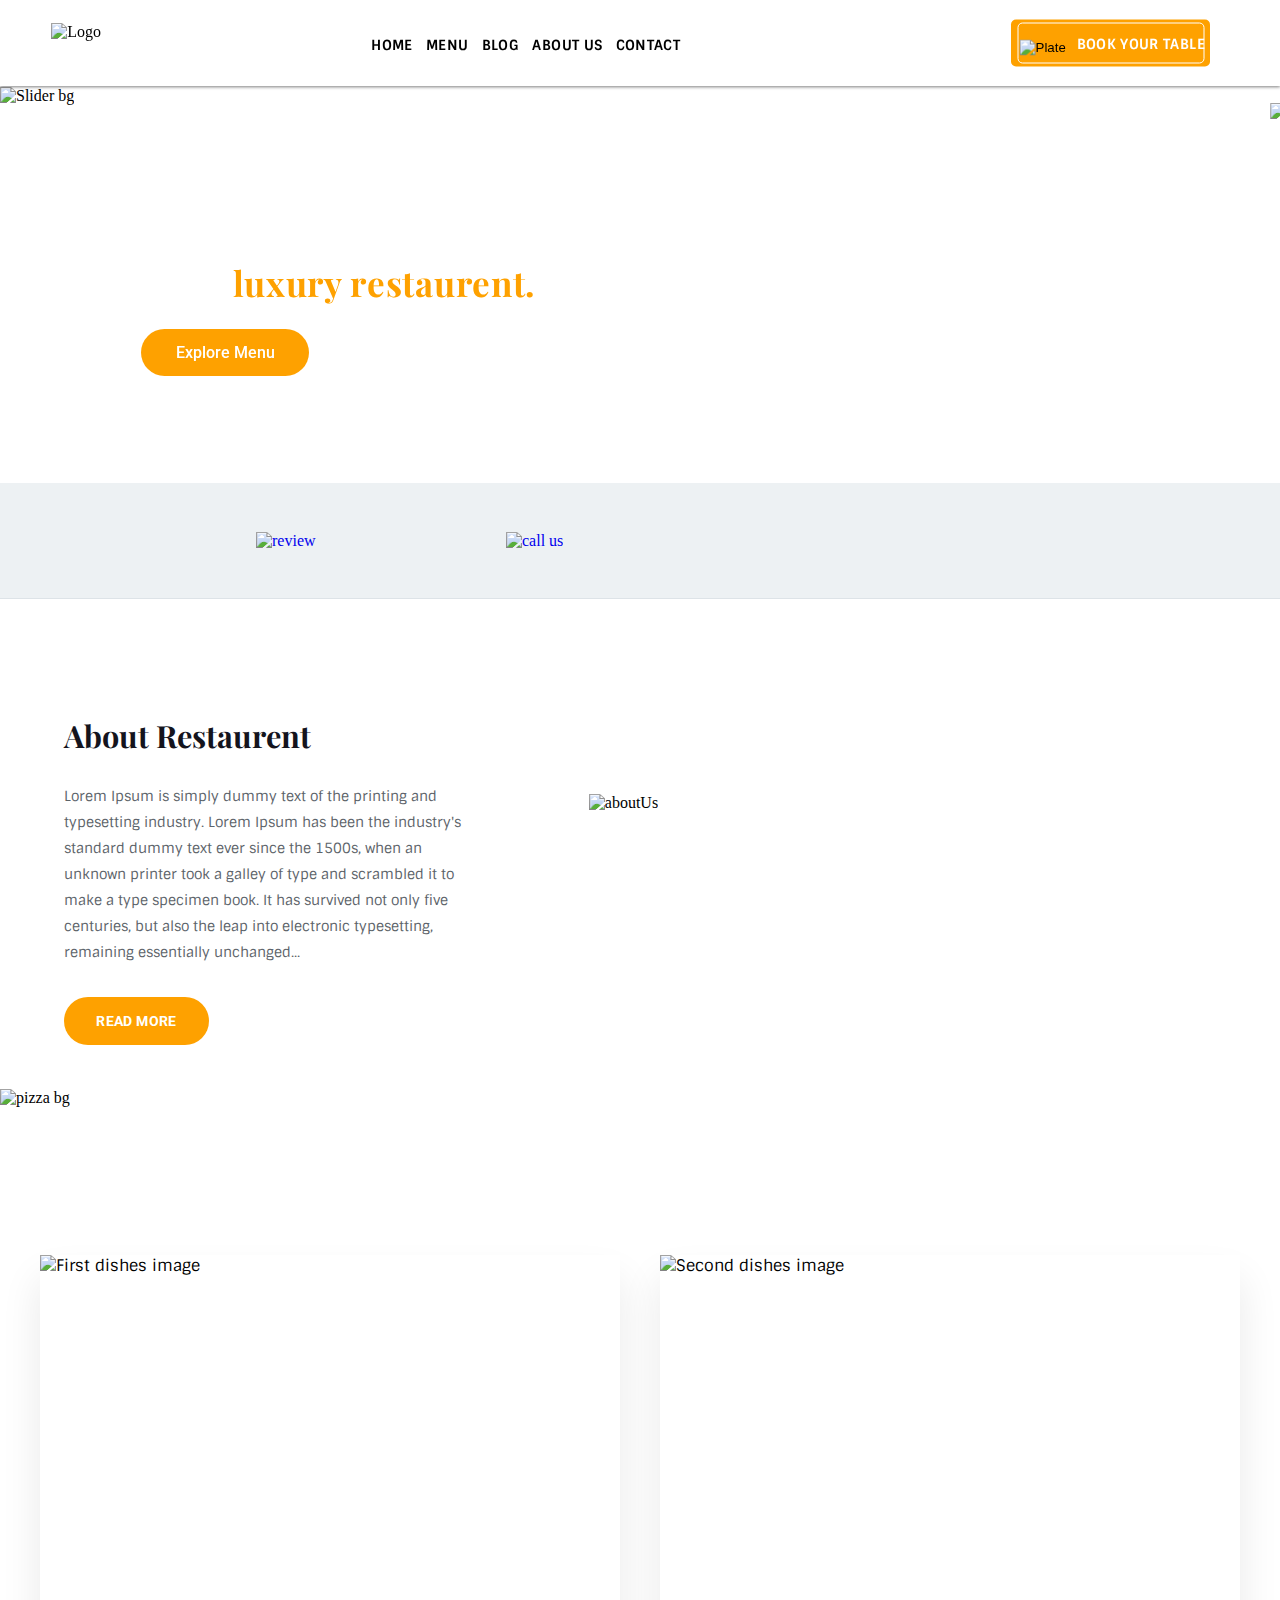
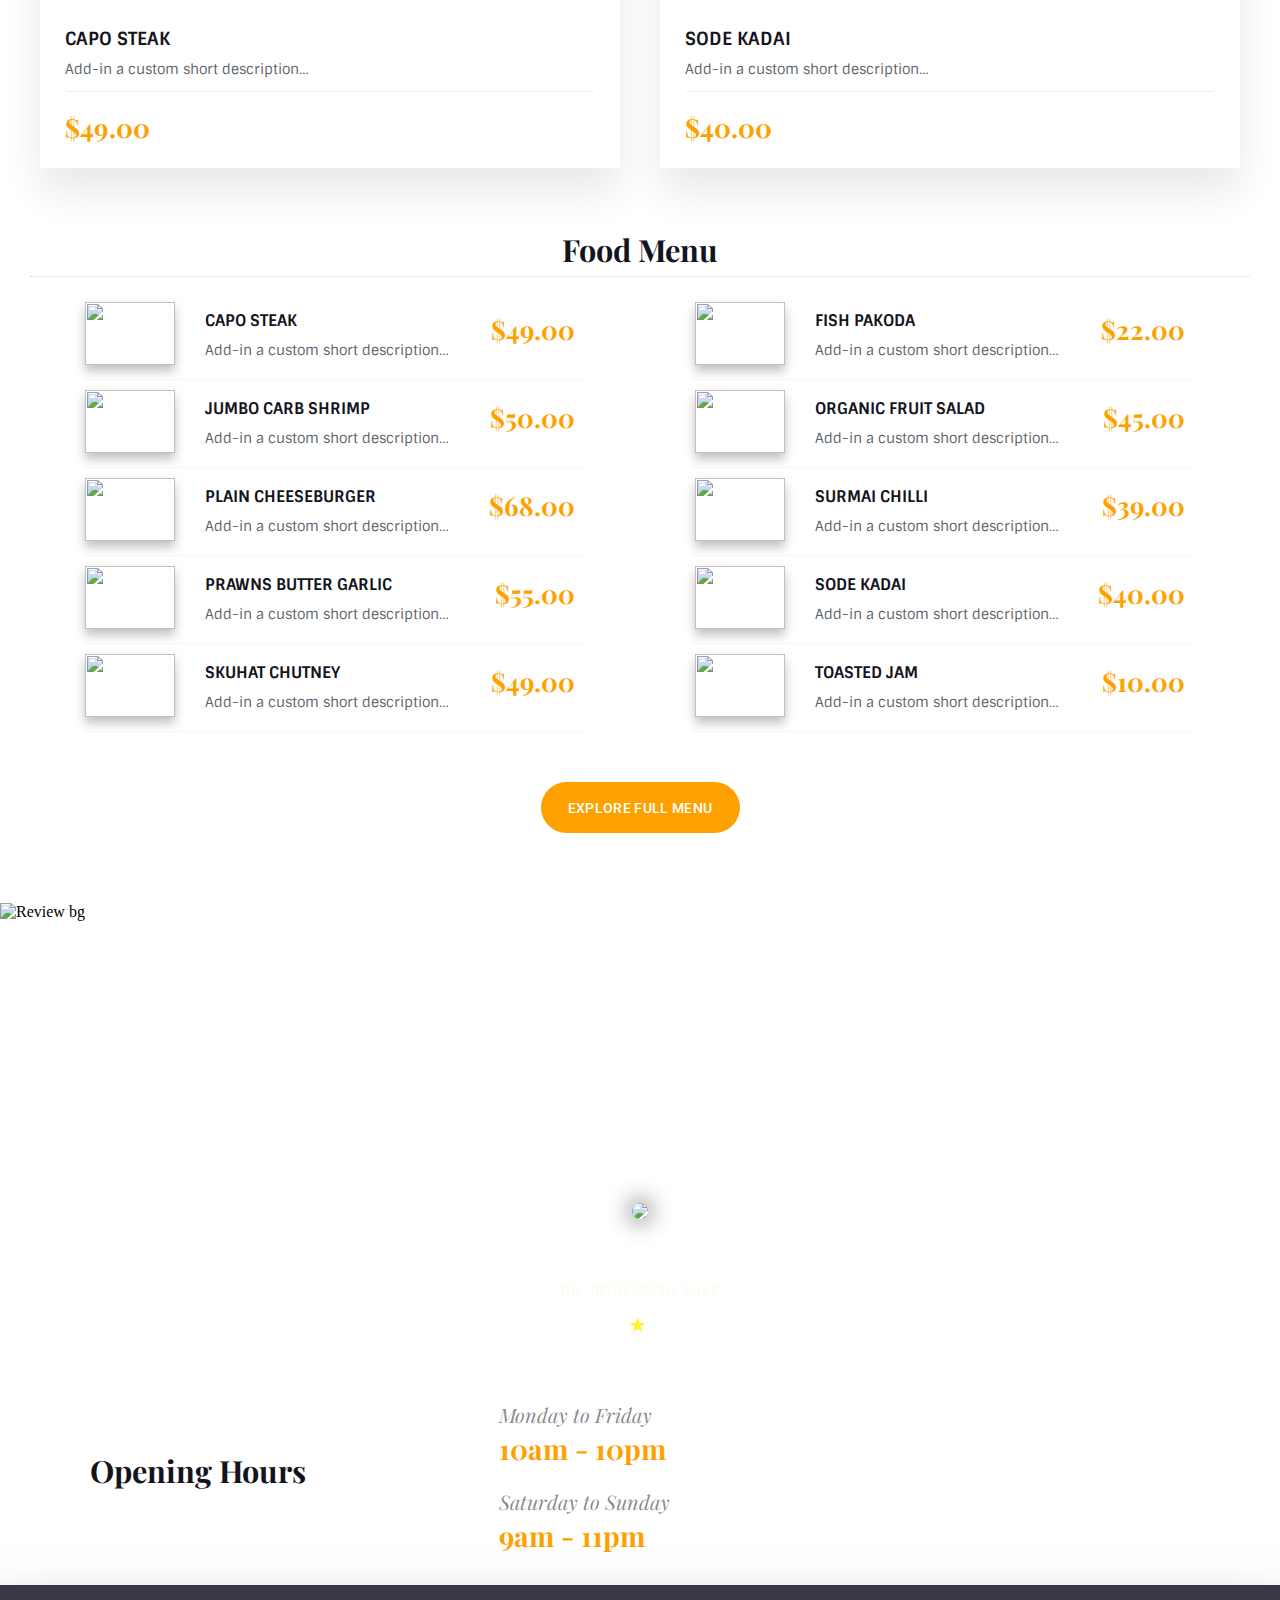
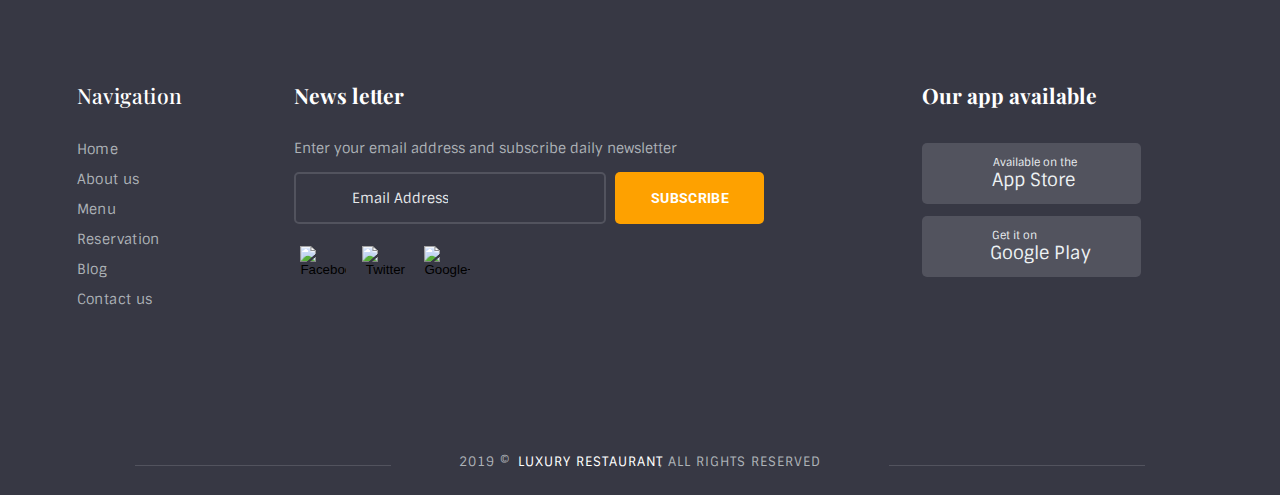
==== index.html @ 115fc36f "Add files via upload" ====
<!DOCTYPE html>
<html lang="en-US" class="mdl-js"><head>
		
		<meta charset="utf-8">
		<meta content="width=device-width, initial-scale=1.0, maximum-scale=1.0,   user-scalable=0" name="viewport">

		
					<!-- FONTS -->
		<link href="https://fonts.googleapis.com/css?family=Sintony" rel="stylesheet">
		<link href="https://fonts.googleapis.com/css?family=Playfair+Display:400,700&amp;display=swap" rel="stylesheet">
		<link href="https://fonts.googleapis.com/css?family=Roboto:500&amp;display=swap" rel="stylesheet">


					<!-- CSS FILES -->
		
		<link rel="stylesheet" href="../css/styles.css">


		<link rel="manifest" href="../manifest.webmanifest">




		<title>Full</title>
	

	</head>

	<body>

		<noscript>Please turn on JavaScript</noscript>
			
		<!-- SCRIPT FOR SINGLE PAGE APPLICATION -->

		<!-- <script src="../js/spa.js"></script> -->

		<header class="header margin-center" id="header"> <div class="header-logo">
					<picture class="logo-bg">
					<img src="../img/logo-min.png" id="logo-bg" data-src="../img/logo-min.png" alt="Logo">
					</picture>
				</div>	

					<div class="header-mobile">
				    		<input type="checkbox" id="mobile-checkbox">
							<label for="mobile-checkbox">
								<a class="burger-menu">
									<span></span>
								</a>
							</label>


							<div class="menu-container">
								<div class="header-menu">
									<a onclick="getMainPage();" class="home">home</a>
									<a onclick="getMenuPage();" class="menu">menu</a>
									<a onclick="getBlogPage();" class="blog">blog</a>
									<a onclick="getAboutPage();" class="about">About us</a>
									<a onclick="getContactPage();" class="contact">contact</a>

							    </div>
							    <button class="header-btn" onclick="getReservationPage();">
							    	<div>
										<img src="../img/icon-plate-min.png" alt="Plate">
										<span>Book your table</span>
							   		</div>
							    </button>
							</div>
			    	</div></header>

		<main class="main maxWidth margin-center" id="main"><section class="slider" tabindex="0">
			<picture class="slider-bg">
				<img src="../img/Main/slide-bg.jpg" class="maxWidth" id="slider-bg" data-src="../img/Main/slide-bg.jpg" alt="Slider bg">
			</picture>

			<div class="dish">


				<section class="sideOne side" data-side="1">
					<img src="../img/Main/transparent-food-min.webp" data-side="1" id="slider-png" data-src="../img/Main/transparent-food-min.webp" alt="Dish">

					<div class="teast" data-side="1" id="teast">Teast your fav dish</div>
					<div class="from" id="from">from <span class="sub">luxury restaurent.</span></div>

					<button class="expMenu" id="expMenu"><div>Explore Menu</div></button>
				</section>

				<section class="sideTwo side" data-side="2">
					<img src="../img/Main/slider-bg-min.webp" data-side="2" id="slider-png" data-src="../img/Main/slider-bg-min.webp" alt="Dish">

					<div class="teast" data-side="2" id="teast">Made from locally</div>
					<div class="from" id="from">sourced <span class="sub">ingredients.</span></div>

					<button class="expMenu" id="expMenu"><div>Explore Menu</div></button>
				</section>

				<img class="left-arrow" onclick="slide();
												 nextSlide();" src="../img/left-arrow.svg" alt="left-arrow">
				<img class="right-arrow" onclick="slide();
										   		  nextSlide();" src="../img/left-arrow.svg" alt="right-arrow">

				<div class="slide-circle">
					<div class="circle circle-active" data-number="1"></div>
					<div class="circle" data-number="2"></div>
				</div>
			</div>
		</section>
		<section class="callUs maxWidth">
			<a href="#reviews" class="reviews">
				<img src="../img/Main/read-reviews-min.png" id="reviews" data-src="../img/Main/read-reviews-min.png" alt="review">
			</a>
			<a href="#callUs" class="callUs">
				<img src="../img/Main/call-us-min.png" id="call-us" data-src="../img/Main/call-us-min.png" alt="call us">
			</a>
		</section>
		<section class="aboutUs maxWidth">
			<div class="aboutUs-title">About Restaurent</div>
			<div class="aboutUs-subtitle">
				Lorem Ipsum is simply dummy text of the printing and typesetting industry. Lorem Ipsum has been the industry's standard dummy text ever since the 1500s, when an unknown printer took a galley of type and scrambled it to make a type specimen book. It has survived not only five centuries, but also the leap into electronic typesetting, remaining essentially unchanged... 
			</div>

			<button onclick="getAboutPage();" class="readMore" id="readMore">Read More</button>

		
			<picture class="aboutUs-img">
					<img src="../img/Main/image-main-min.jpg" id="aboutUs-img" data-src="../img/Main/image-main-min.jpg" alt="aboutUs">
			</picture>

		
		</section>
		<section class="specialFoods">
			<picture class="picture-pizza">
				<img src="../img/Main/pizza-bg-min.jpg" class="maxWidth" id="pizza-bg" data-src="../img/Main/pizza-bg-min.jpg" alt="pizza bg">
			</picture>

			<div class="dishes-of-the-day">

				<span class="title">Today's Special</span>

				<div class="first-dishes">

				

					<picture class="picture-first">
						<img src="../img/Menu/food-4-600x360.webp" id="first-dishes-img" data-src="" alt="First dishes image">
					</picture>

					<h2 class="first-dishes-name">CAPO STEAK</h2>

					<div class="first-dishes-desc">Add-in a custom short description…</div>

					<hr>

					<div class="first-dishes-price">$49.00</div>
				</div>

				<div class="second-dishes">

					

					<picture class="picture-second">
						<img src="../img/Menu/food-3-600x360.webp" id="second-dishes-img" data-src="" alt="Second dishes image">
					</picture>

					<h2 class="second-dishes-name">SODE KADAI</h2>

					<div class="second-dishes-desc">Add-in a custom short description…</div>

					<hr>

					<div class="second-dishes-price">$40.00</div>
				</div>


			</div>
		</section>
		<section class="foodMenu margin-center">
			<div class="title margin-center">Food Menu</div>
			<hr>
			<div class="menu">
			
			<div class="menu-item"><img class="menu-img" src="../img/Menu/food-4-200x140.webp"><div class="menu-title">CAPO STEAK</div><div class="menu-desc">Add-in a custom short description…</div><div class="menu-price">$49.00</div></div><div class="menu-item"><img class="menu-img" src="../img/Menu/food-8-200x140.webp"><div class="menu-title">FISH PAKODA</div><div class="menu-desc">Add-in a custom short description…</div><div class="menu-price">$22.00</div></div><div class="menu-item"><img class="menu-img" src="../img/Menu/food-9-200x140.webp"><div class="menu-title">JUMBO CARB SHRIMP</div><div class="menu-desc">Add-in a custom short description…</div><div class="menu-price">$50.00</div></div><div class="menu-item"><img class="menu-img" src="../img/Menu/food-7-200x140.webp"><div class="menu-title">ORGANIC FRUIT SALAD</div><div class="menu-desc">Add-in a custom short description…</div><div class="menu-price">$45.00</div></div><div class="menu-item"><img class="menu-img" src="../img/Menu/food-5-200x140.webp"><div class="menu-title">PLAIN CHEESEBURGER</div><div class="menu-desc">Add-in a custom short description…</div><div class="menu-price">$68.00</div></div><div class="menu-item"><img class="menu-img" src="../img/Menu/food-10-200x140.webp"><div class="menu-title">SURMAI CHILLI</div><div class="menu-desc">Add-in a custom short description…</div><div class="menu-price">$39.00</div></div><div class="menu-item"><img class="menu-img" src="../img/Menu/food-6-200x140.webp"><div class="menu-title">PRAWNS BUTTER GARLIC</div><div class="menu-desc">Add-in a custom short description…</div><div class="menu-price">$55.00</div></div><div class="menu-item"><img class="menu-img" src="../img/Menu/food-3-200x140.webp"><div class="menu-title">SODE KADAI</div><div class="menu-desc">Add-in a custom short description…</div><div class="menu-price">$40.00</div></div><div class="menu-item"><img class="menu-img" src="../img/Menu/food-4-200x140.webp"><div class="menu-title">SKUHAT CHUTNEY</div><div class="menu-desc">Add-in a custom short description…</div><div class="menu-price">$49.00</div></div><div class="menu-item"><img class="menu-img" src="../img/Menu/food-7-200x140.webp"><div class="menu-title">TOASTED JAM</div><div class="menu-desc">Add-in a custom short description…</div><div class="menu-price">$10.00</div></div></div>
			<button class="expMenu margin-center">Explore Full Menu</button>
		</section>
		<section class="review">
			<picture class="review-bg maxWidth">
				<img src="../img/Main/review-bg-min.png" id="review-bg" data-src="../img/Main/review-bg-min.png" alt="Review bg">
			</picture>

			<div class="title">Happy Clients</div>
			
			<div class="slider"><div class="review-item" data-item="1"><div class="review-quote">Lorem ipsum dolor sit amet, consectetur adipisicing elit. Eum laboriosam aspernatur, corporis sequi maiores maxime eligendi vel asperiores beatae commodi iure quia facere laborum minima. Ab qui placeat aperiam facilis?</div><img class="review-img" src="../img/Review/quoteimage-min.png"><div class="review-name">Dr. Jackson Bart</div><div class="review-rate">★★★★★</div></div><div class="review-item" data-item="2"><div class="review-quote">Lorem ipsum dolor sit amet, consectetur adipisicing elit. Dolores iusto tempore voluptatum blanditiis impedit alias magni ullam facilis perspiciatis magnam cum dignissimos doloremque, repudiandae obcaecati dolor, quae voluptatem. Quia, similique.</div><img class="review-img" src="../img/Review/quoteimage-min.png"><div class="review-name">Dr. Prabakaran John</div><div class="review-rate">★★★</div></div><div class="review-item review-active" data-item="3"><div class="review-quote">Many desktop publishing packages and web page editors now use Lorem Ipsum as their default model text, and a search for 'lorem ipsum' will uncover many web sites still in their infancy. Various versions have evolved over the years, sometimes by accident, sometimes on purpose. </div><img class="review-img" src="../img/Review/quoteimage-min.png"><div class="review-name">Dr. Robenson Mike</div><div class="review-rate">★</div></div></div>

			<img class="left-arrow" src="../img/left-arrow.svg" alt="left-arrow">
			<img class="right-arrow" src="../img/left-arrow.svg" alt="right-arrow">

		</section>
		<section class="openingHours">
			<div class="title">Opening Hours</div>

			<div class="weekdays">
				<div class="days"><i>Monday to Friday</i></div>
				<div class="hours">10am - 10pm</div>
			</div>

			<div class="weekends">
				<div class="days"><i>Saturday to Sunday</i></div>
				<div class="hours">9am - 11pm</div>
			</div>

			<picture class="pepers">
				<img src="../img/Main/pepers-image.webp" id="pepers-bg" data-src="../img/Main/pepers-image.webp" alt="Pepers">
			</picture>
		</section></main>

		<footer class="footer maxWidth margin-center" id="footer"><div class="footer-nav">
			<div class="title">Navigation</div>
			<a onclick="getMainPage();" class="home">Home</a>
			<a onclick="getAboutPage();" class="about">About us</a>
			<a onclick="getMenuPage();" class="menu">Menu</a>
			<a onclick="getReservationPage();" class="reservation">Reservation</a>
			<a onclick="getBlogPage();" class="blog">Blog</a>
			<a onclick="getContactPage();" class="contact">Contact us</a> 
	   </div>
	   <div class="footer-news">
	   		<div class="title">News letter</div>
	   		<div class="subtitle">Enter your email address and subscribe daily newsletter</div>
	   		<div class="form">
	   			<input type="text" placeholder="Email Address">
				<button>SUBSCRIBE</button>
	   		</div>
	   </div>
	   <div class="footer-social">
	   		<button class="facebook"><img src="../img/facebook.svg" alt="Facebook"></button>
	   		<button class="twitter"><img src="../img/twitter.svg" alt="Twitter"></button>
	   		<button class="google-plus"><img src="../img/google-plus.svg" alt="Google+"></button>
	   </div>
	   <div class="footer-apps">
	   		<div class="title">Our app available</div>
	   		<button class="ios">
	   			<div class="logo"></div>
	   			<div class="txt-sm">Available on the</div>
	   			<div class="txt-xs">App Store</div>
	   		</button>
	   		<button class="android">
	   			<div class="logo"></div>
	   			<div class="txt-sm">Get it on</div>
	   			<div class="txt-xs">Google Play</div>
	   		</button>
	   </div>
	   <div class="footer-copyright">
	   		<span class="line-left"></span>
	   		<span class="copyright">2019 ©  <span>Luxury Restaurant</span>, All rights reserved</span>
	   		<span class="line-right"></span>
	   </div></footer>



	

		<!-- MAIN JAVASCRIPT FILE -->

		<script src="../js/script.js"></script> 
	
		<!-- SCRIPT FOR LAZYLOAD -->

		<script src="../js/lazyload.js"></script>




	
</body></html>
---- css/styles.css ----
.main-title{height:254px;position:relative}.main-title picture img{height:254px;-o-object-fit:cover;object-fit:cover}.main-title div{position:absolute;height:100%;width:100%;top:0;display:-webkit-box;display:flex;-webkit-box-align:center;align-items:center;-webkit-box-pack:center;justify-content:center}.main-title div img{margin:11px}.main-title h1{height:45px;color:#fff;font-family:"Playfair Display";font-size:3.5rem;font-weight:700;line-height:30px}.history h1{max-width:196px;color:#14141d;font-family:"Playfair Display";font-size:35px;font-weight:700;line-height:22px;margin-top:97px}.history h2{text-align:center;max-width:711px;width:90%;color:#5c6369;font-family:Sintony;font-size:14px;font-weight:400;line-height:26px;margin-top:34px}.history h3{max-width:969px;width:90%;color:#14141d;font-family:Sintony;font-size:13px;font-weight:700;line-height:17px;text-transform:uppercase;margin-top:22px}.history hr{max-width:969px;width:90%;height:1px;border:none;background-color:#e3e3e3;margin-bottom:100px}.history .movie-about{display:block;text-align:center;margin-top:60px}.history .movie-about img{cursor:pointer;-o-object-fit:contain;object-fit:contain;max-width:969px;width:90%}.cooks{overflow:hidden;position:relative}.cooks-bg{position:relative;top:4px}.cooks h1{width:174px;height:29px;color:#14141d;font-family:"Playfair Display";font-size:35px;font-weight:700;line-height:22px;position:absolute;top:0;margin-top:98px}.cooks .chefs{position:absolute;top:0;display:-ms-grid;display:grid;-ms-grid-rows:358px;grid-template-rows:358px;-ms-grid-columns:(270px)[4];grid-template-columns:repeat(4,270px);grid-column-gap:30px;text-align:center;-webkit-box-pack:center;justify-content:center;margin-top:168px}.cooks .chefs .chef{width:270px;position:relative}.cooks .chefs .chef-back{background-color:#222;-webkit-backface-visibility:hidden;backface-visibility:hidden;overflow:hidden;position:absolute;top:0;width:100%;height:100%;-webkit-transform:perspective(600px) rotateY(180deg);transform:perspective(600px) rotateY(180deg);-webkit-transition:-webkit-transform .6s linear;transition:transform .6s linear;transition:transform .6s linear,-webkit-transform .6s linear}.cooks .chefs .chef-back-title{width:100%;text-align:center;position:absolute;font-size:15px;font-family:Sintony,sans-serif;font-weight:700;color:#eee;top:30%;left:50%;-webkit-transform:translate(-50%,-50%);-ms-transform:translate(-50%,-50%);transform:translate(-50%,-50%)}.cooks .chefs .chef-back .social{display:-webkit-box;display:flex;width:80%;justify-content:space-around;position:absolute;top:60%;left:50%;-webkit-transform:translate(-50%,-50%);-ms-transform:translate(-50%,-50%);transform:translate(-50%,-50%)}.cooks .chefs .chef-back .social *{height:46px;width:46px;position:relative;border:none;background:0 0;display:-webkit-inline-box;display:inline-flex;padding:0}.cooks .chefs .chef-back .social * img{height:46px;width:46px}.cooks .chefs .chef-back .social :nth-child(1)::after{content:'';position:absolute;width:44px;height:44px;top:50%;left:50%;-webkit-transform:translate(-50%,-50%);-ms-transform:translate(-50%,-50%);transform:translate(-50%,-50%);border-radius:50%;box-shadow:0 0 0 #3b5998;-webkit-transition:box-shadow .6s ease-out;transition:box-shadow .6s ease-out}.cooks .chefs .chef-back .social :nth-child(1):hover::after{box-shadow:0 0 20px #3b5998}.cooks .chefs .chef-back .social :nth-child(2)::after{content:'';position:absolute;width:44px;height:44px;top:50%;left:50%;-webkit-transform:translate(-50%,-50%);-ms-transform:translate(-50%,-50%);transform:translate(-50%,-50%);border-radius:50%;box-shadow:0 0 0 #55acee;-webkit-transition:box-shadow .6s ease-out;transition:box-shadow .6s ease-out}.cooks .chefs .chef-back .social :nth-child(3)::after{content:'';position:absolute;width:44px;height:44px;top:50%;left:50%;-webkit-transform:translate(-50%,-50%);-ms-transform:translate(-50%,-50%);transform:translate(-50%,-50%);border-radius:50%;box-shadow:0 0 0 #dc4e41;-webkit-transition:box-shadow .6s ease-out;transition:box-shadow .6s ease-out}.cooks .chefs .chef-front{-webkit-transform:perspective(600px) rotateY(0);transform:perspective(600px) rotateY(0);-webkit-transition:-webkit-transform .6s linear;transition:transform .6s linear;transition:transform .6s linear,-webkit-transform .6s linear;-webkit-backface-visibility:hidden;backface-visibility:hidden;background-color:#fff;margin-bottom:10px;position:absolute;height:100%}.cooks .chefs .chef:hover .chef-back{-webkit-transform:perspective(600px) rotateY(0);transform:perspective(600px) rotateY(0)}.cooks .chefs .chef:hover .chef-back .social :nth-child(1){-webkit-animation:1s linear .1s social;animation:1s linear .1s social;position:relative}.cooks .chefs .chef:hover .chef-back .social :nth-child(1):hover::after{box-shadow:0 0 20px #3b5998}.cooks .chefs .chef:hover .chef-back .social :nth-child(2){-webkit-animation:1s .2s social;animation:1s .2s social}.cooks .chefs .chef:hover .chef-back .social :nth-child(2):hover::after{box-shadow:0 0 20px #55acee}.cooks .chefs .chef:hover .chef-back .social :nth-child(3){-webkit-animation:1s ease-in-out .3s social;animation:1s ease-in-out .3s social}.cooks .chefs .chef:hover .chef-back .social :nth-child(3):hover::after{box-shadow:0 0 20px #dc4e41}.cooks .chefs .chef:hover .chef-front{-webkit-transform:perspective(600px) rotateY(-180deg);transform:perspective(600px) rotateY(-180deg)}.cooks .chefs h2{font-size:15px;font-family:Sintony,sans-serif;margin:18px 0 10px}.cooks .chefs h3{font-size:13px;font-family:Sintony,sans-serif;margin-bottom:10px}.speciality{position:relative;min-height:465px}.speciality-bg img{max-width:930px;width:50%}.speciality .text{position:absolute;top:0;left:50%}.speciality h1,.speciality h2,.speciality h3{font-family:Sintony,sans-serif;color:#14141d;font-weight:700}.speciality h1{font-family:'Playfair Display',Serif;font-size:35px}.speciality h2{font-size:15px}.speciality h3{font-size:14px;color:#5c6369;font-weight:400;margin-bottom:35px}.speciality hr{width:90%;height:1px;border:none;background-color:#e3e3e3;margin-bottom:10px;position:absolute;bottom:0}@-webkit-keyframes social{0%{opacity:0;-webkit-transform:translate(0,100%);transform:translate(0,100%)}100%{opacity:1;-webkit-transform:translate(0,0);transform:translate(0,0)}}@keyframes social{0%{opacity:0;-webkit-transform:translate(0,100%);transform:translate(0,100%)}100%{opacity:1;-webkit-transform:translate(0,0);transform:translate(0,0)}}.main{padding-top:83px}.main .slider{position:relative;-webkit-user-select:none;-moz-user-select:none;-ms-user-select:none;user-select:none;outline:1px;overflow:hidden}.main .slider-bg{position:relative;top:4px}.main .slider-bg img{max-height:570px;min-height:543.8px}.main .slider .dish{position:absolute;bottom:0;right:0;height:100%;width:100%}.main .slider .dish .side{display:none}.main .slider .dish .side-active{display:initial}.main .slider .dish img{opacity:0;position:absolute;right:150px;bottom:0;height:95%;-webkit-user-select:none;-moz-user-select:none;-ms-user-select:none;user-select:none;will-change:transform,opacity}.main .slider .dish .img-active{-webkit-transition:opacity 1.6s ease-in-out 2.4s,-webkit-transform 1.6s ease-in-out 2.4s;transition:opacity 1.6s,transform 1.6s,-webkit-transform 1.6s;transition-timing-function:ease-in-out;transition-delay:2.4s;opacity:1;-webkit-transform:translate(-30%);-ms-transform:translate(-30%);transform:translate(-30%)}.main .slider .dish .teast{max-width:489px;height:55px;color:#fff;font-family:'Playfair Display',serif;font-size:3.5rem;font-weight:700;line-height:30px;position:relative;top:152px;left:401px;letter-spacing:.2px;opacity:0;will-change:transform,opacity}.main .slider .dish .teast-active{-webkit-transition:opacity 2s 2s,-webkit-transform 2s 2s;transition:opacity 2s,transform 2s,-webkit-transform 2s;transition-timing-function:ease;transition-delay:2s;opacity:1;-webkit-transform:translate(0,150%);-ms-transform:translate(0,150%);transform:translate(0,150%)}.main .slider .dish .from{opacity:0;max-width:523px;height:38px;position:relative;top:173px;left:402px;letter-spacing:.7px;font-family:'Playfair Display',serif;font-size:2.5rem;font-weight:700;line-height:30px;color:#fff;will-change:transform,opacity}.main .slider .dish .from .sub{color:#fea100}.main .slider .dish .from-active{-webkit-transition:opacity 2.2s 1.8s,-webkit-transform 2.2s 1.8s;transition:opacity 2.2s,transform 2.2s,-webkit-transform 2.2s;transition-delay:1.8s;transition-timing-function:ease;opacity:1;-webkit-transform:translate(0,150%);-ms-transform:translate(0,150%);transform:translate(0,150%)}.main .slider .dish .expMenu{opacity:0;max-width:168px;width:100%;height:47px;border:none;background-color:#fea100;border-radius:50px;color:#fff;cursor:pointer;padding:0;position:relative;top:300px;left:400px;will-change:transform,opacity}.main .slider .dish .expMenu-active{-webkit-transition:opacity 1.8s 2.2s,background .4s,color .4s,-webkit-transform 1.8s 2.2s;transition:opacity 1.8s 2.2s,transform 1.8s 2.2s,background .4s,color .4s,-webkit-transform 1.8s 2.2s;transition-timing-function:ease;opacity:1;-webkit-transform:translate(0,-100%);-ms-transform:translate(0,-100%);transform:translate(0,-100%)}.main .slider .dish .expMenu div{font-family:Roboto,sans-serif;font-size:16px;font-weight:500}.main .slider .dish .left-arrow{height:40px;width:40px;-webkit-transition:opacity .5s;transition:opacity .5s;position:absolute;top:50%;-webkit-transform:translate(0,-50%);-ms-transform:translate(0,-50%);transform:translate(0,-50%);left:2%;cursor:pointer}.main .slider .dish .right-arrow{height:40px;width:40px;-webkit-transition:opacity .5s;transition:opacity .5s;position:absolute;top:50%;right:2%;-webkit-transform:translate(0,-50%) rotate(180deg);-ms-transform:translate(0,-50%) rotate(180deg);transform:translate(0,-50%) rotate(180deg);cursor:pointer}.main .slider .dish .slide-circle{position:absolute;left:50%;bottom:20px;-webkit-transform:translate(-50%);-ms-transform:translate(-50%);transform:translate(-50%);width:48px}.main .slider .dish .slide-circle .circle{width:16px;height:16px;opacity:.3;background-color:#fff;border-radius:50%;cursor:pointer;position:relative;left:5%;-webkit-transition:.4s;transition:.4s}.main .slider .dish .slide-circle .circle-active{width:16px;height:16px;box-sizing:border-box;border-radius:50%;border:2px solid #fff;background-color:transparent;opacity:1;position:relative;left:5%}.main .slider .dish .slide-circle .circle-active::after{content:'';background-color:#fff;width:5px;height:5px;position:absolute;top:50%;left:50%;border:none;-webkit-transform:translate(-50%,-50%);-ms-transform:translate(-50%,-50%);transform:translate(-50%,-50%);border-radius:50%}.main .slider .dish .slide-circle .circle[data-number='2']{top:-16px;left:32px}.main section.callUs{height:115px;background-color:#edf1f3;position:relative;border-bottom:1px solid #dde3e7}.main section.callUs .reviews{display:block;width:250px;position:absolute;top:50%;-webkit-transform:translate(0,-50%);-ms-transform:translate(0,-50%);transform:translate(0,-50%);left:400px}.main section.callUs .reviews #reviews{width:250px;height:45px;-webkit-user-select:none;-moz-user-select:none;-ms-user-select:none;user-select:none;position:relative}.main section.callUs .callUs{width:444px;display:block;position:absolute;top:50%;-webkit-transform:translate(0,-50%);-ms-transform:translate(0,-50%);transform:translate(0,-50%);left:650px}.main section.callUs .callUs #call-us{width:444px;height:45px;-webkit-user-select:none;-moz-user-select:none;-ms-user-select:none;user-select:none;position:relative}.main .aboutUs{position:relative;height:490px}.main .aboutUs-title{max-width:289px;height:29px;color:#14141d;font-family:'Playfair Display',serif;font-size:2.1875rem;font-weight:700;line-height:22px;position:relative;top:126px;left:400px}.main .aboutUs-subtitle{max-width:543px;height:119px;color:#5c6369;font-family:Sintony,serif;font-size:14px;font-weight:400;line-height:26px;position:relative;top:155px;left:400px}.main .aboutUs-img{max-width:550px;width:100%;max-height:360px;min-height:100px;position:absolute;left:1150px;top:50%;-webkit-transform:translate(0,-50%);-ms-transform:translate(0,-50%);transform:translate(0,-50%)}.main .aboutUs-img #aboutUs-img{max-height:360px;min-height:100px;max-width:550px;width:100%;-webkit-user-select:none;-moz-user-select:none;-ms-user-select:none;user-select:none}.main .aboutUs .readMore{width:145px;height:48px;border-radius:30px;border:none;background-color:#fea100;color:#fff;font-family:Roboto,sans-serif;font-size:14px;font-weight:700;line-height:30px;text-transform:uppercase;letter-spacing:.35px;position:relative;left:400px;top:200px}.main .specialFoods{position:relative;height:800px}.main .specialFoods #pizza-bg{height:420px;-o-object-fit:cover;object-fit:cover}.main .specialFoods .dishes-of-the-day{position:absolute;top:166px;left:50%;-webkit-transform:translate(-50%,0);-ms-transform:translate(-50%,0);transform:translate(-50%,0);max-width:1200px;width:100%;display:-ms-grid;display:grid;-ms-grid-columns:(1fr)[2];grid-template-columns:repeat(2,1fr);-ms-grid-rows:minmax(1fr,526px);grid-template-rows:minmax(1fr,526px);grid-column-gap:40px;font-family:Sintony,serif}.main .specialFoods .dishes-of-the-day .title{max-width:247px;height:35px;color:#fff;font-family:"Playfair Display";font-size:2.1875rem;font-weight:700;line-height:22px;position:absolute;top:-68px;left:50%;-webkit-transform:translate(-50%);-ms-transform:translate(-50%);transform:translate(-50%)}.main .specialFoods .dishes-of-the-day hr{max-width:528px;height:1px;background-color:#eee;border:none}.main .specialFoods .dishes-of-the-day .first-dishes{max-width:580px;width:100%;box-shadow:0 24px 38px rgba(0,0,0,.09);background-color:#fff}.main .specialFoods .dishes-of-the-day .first-dishes .picture-first{padding-bottom:61.724%;position:relative;height:0;display:block}.main .specialFoods .dishes-of-the-day .first-dishes #first-dishes-img{width:100%;height:100%;position:absolute;top:0;left:0}.main .specialFoods .dishes-of-the-day .first-dishes .first-dishes-name{max-width:400px;height:22px;color:#14141d;font-size:18px;line-height:22px;margin-left:25px}.main .specialFoods .dishes-of-the-day .first-dishes .first-dishes-desc{color:#5c6369;font-family:Sintony;font-size:14px;line-height:2;margin-left:25px;margin-top:-10px}.main .specialFoods .dishes-of-the-day .first-dishes .first-dishes-price{width:92px;height:26px;color:#fea100;font-family:"Playfair Display";font-size:1.875rem;font-weight:700;line-height:22px;text-transform:uppercase;margin:25px 0 25px 25px}.main .specialFoods .dishes-of-the-day .second-dishes{max-width:580px;width:100%;box-shadow:0 24px 38px rgba(0,0,0,.09);background-color:#fff}.main .specialFoods .dishes-of-the-day .second-dishes .picture-second{padding-bottom:61.724%;position:relative;height:0;display:block}.main .specialFoods .dishes-of-the-day .second-dishes #second-dishes-img{width:100%;height:100%;position:absolute;top:0;left:0}.main .specialFoods .dishes-of-the-day .second-dishes .second-dishes-name{max-width:400px;height:22px;color:#14141d;font-size:18px;font-weight:700;line-height:22px;margin-left:25px}.main .specialFoods .dishes-of-the-day .second-dishes .second-dishes-desc{color:#5c6369;font-family:Sintony;font-size:14px;line-height:2;margin-left:25px;margin-top:-10px}.main .specialFoods .dishes-of-the-day .second-dishes .second-dishes-price{width:92px;height:26px;color:#fea100;font-family:"Playfair Display";font-size:1.875rem;font-weight:700;line-height:22px;text-transform:uppercase;margin:25px 0 25px 25px}.main .foodMenu{max-width:1220px;width:100%}.main .foodMenu .title{max-width:189px;height:29px;color:#14141d;font-family:"Playfair Display";font-size:2.1875rem;font-weight:700;line-height:22px;margin-bottom:25px}.main .foodMenu hr{border:none;border-top:1px dotted rgba(163,176,186,.51);margin-bottom:15px}.main .foodMenu .menu{display:-webkit-box;display:flex;flex-wrap:wrap;-webkit-box-pack:justify;justify-content:space-between}.main .foodMenu .menu-item{width:590px;border-bottom:1px dotted #eee;position:relative;padding:10px 0}.main .foodMenu .menu-img{width:90px;height:63px;box-shadow:0 6px 10px rgba(0,0,0,.25)}.main .foodMenu .menu-title{max-width:244px;height:13px;color:#14141d;font-family:Sintony,serif;font-size:16px;font-weight:700;line-height:17px;text-transform:uppercase;position:absolute;top:20px;left:120px}.main .foodMenu .menu-desc{max-width:289px;height:15px;color:#5c6369;font-family:Sintony,serif;font-size:14px;font-weight:400;line-height:26px;position:absolute;top:45px;left:120px}.main .foodMenu .menu-price{color:#fea100;font-family:'Playfair Display',Serif;font-weight:700;font-size:26px;position:absolute;top:20px;right:10px}.main .foodMenu .expMenu{display:block;margin-top:50px;margin-bottom:70px;border:none;background-color:#fea100;border-radius:30px;max-width:199px;width:100%;height:51px;color:#fff;font-family:Roboto,sans-serif;font-size:14px;font-weight:500;line-height:30px;text-transform:uppercase;letter-spacing:.35px;position:relative}.main .review{height:465px;position:relative;-webkit-user-select:text;-moz-user-select:text;-ms-user-select:text;user-select:text;overflow:hidden}.main .review .slider{position:absolute;top:0;width:100%;z-index:3;overflow:initial}.main .review img{-webkit-user-select:none;-moz-user-select:none;-ms-user-select:none;user-select:none}.main .review .title{max-width:234px;height:35px;color:#fff;font-family:"Playfair Display";font-size:2.1875rem;font-weight:700;line-height:22px;position:absolute;top:100px;left:50%;-webkit-transform:translate(-50%,0);-ms-transform:translate(-50%,0);transform:translate(-50%,0)}.main .review .left-arrow{opacity:0;height:40px;width:40px;-webkit-transition:opacity .4s;transition:opacity .4s;position:absolute;top:50%;-webkit-transform:translate(0,-50%);-ms-transform:translate(0,-50%);transform:translate(0,-50%);left:2%;cursor:pointer;z-index:4}.main .review .right-arrow{opacity:0;height:40px;width:40px;-webkit-transition:opacity .4s;transition:opacity .4s;position:absolute;top:50%;right:2%;-webkit-transform:translate(0,-50%) rotate(180deg);-ms-transform:translate(0,-50%) rotate(180deg);transform:translate(0,-50%) rotate(180deg);z-index:4;cursor:pointer}.main .review:hover .left-arrow,.main .review:hover .right-arrow{opacity:1}.main .review-item{opacity:0;-webkit-transform:translate(-100%,0);-ms-transform:translate(-100%,0);transform:translate(-100%,0)}.main .review-active{-webkit-transform:translate(0);-ms-transform:translate(0);transform:translate(0);opacity:1}.main .review-quote{position:absolute;top:200px;max-width:741px;width:100%;height:68px;color:#fff;font-family:Sintony;font-size:15px;font-weight:400;line-height:26px;left:50%;-webkit-transform:translate(-50%,0);-ms-transform:translate(-50%,0);transform:translate(-50%,0);text-align:center;-webkit-user-select:text;-moz-user-select:text;-ms-user-select:text;user-select:text}.main .review-quote::after,.main .review-quote::before{content:'"'}.main .review-img{position:absolute;left:50%;-webkit-transform:translate(-50%,0);-ms-transform:translate(-50%,0);transform:translate(-50%,0);top:300px;box-shadow:0 0 25px #000;border-radius:50%}.main .review-name{max-width:179px;height:13px;color:#fffaf1;font-family:Sintony;font-size:16px;font-weight:500;line-height:17px;text-transform:uppercase;position:absolute;left:50%;-webkit-transform:translate(-50%,0);-ms-transform:translate(-50%,0);transform:translate(-50%,0);top:380px;-webkit-user-select:text;-moz-user-select:text;-ms-user-select:text;user-select:text}.main .review-rate{position:absolute;left:50%;-webkit-transform:translate(-50%,0);-ms-transform:translate(-50%,0);transform:translate(-50%,0);top:410px;color:#fff221;font-size:20px;font-weight:400;letter-spacing:5px;text-align:center}.main .openingHours{position:relative;height:217px}.main .openingHours .title{max-width:293px;height:35px;color:#14141d;font-family:"Playfair Display";font-size:2.1875rem;font-weight:700;line-height:22px;position:absolute;top:50%;left:100px;-webkit-transform:translate(0,-50%);-ms-transform:translate(0,-50%);transform:translate(0,-50%)}.main .openingHours .weekdays{position:absolute;top:50%;left:400px;-webkit-transform:translate(0,-50%);-ms-transform:translate(0,-50%);transform:translate(0,-50%)}.main .openingHours .weekends{position:absolute;top:50%;left:700px;-webkit-transform:translate(0,-50%);-ms-transform:translate(0,-50%);transform:translate(0,-50%)}.main .openingHours .days{line-height:1.4;font-family:'Playfair Display',Serif;font-size:20px;color:rgba(55,56,68,.61);text-align:left;font-weight:400}.main .openingHours .hours{font-size:28px;color:#fea100;text-align:left;margin:0 0 15px;line-height:1.4;font-family:'Playfair Display',Serif;font-weight:700}.main .openingHours .pepers{position:absolute;bottom:-40px;right:90px}.footer{height:510px;background-color:#373844;position:relative}.footer-nav{position:relative;left:400px;top:99px;width:130px;color:#adb2b7;font-family:Sintony,serif;font-size:14px;font-weight:400;line-height:30px;letter-spacing:.35px}.footer-nav a{display:block;max-width:100px;color:#adb2b7}.footer-nav :nth-child(2){margin-top:26px}.footer-nav .title{width:119px;height:24px;color:#fff;font-family:'Playfair Display',serif;font-size:1.5rem;font-weight:500;line-height:22px}.footer-news{position:absolute;top:99px;left:700px;width:470px}.footer-news .title{max-width:129px;height:24px;color:#fff;font-family:'Playfair Display',serif;font-size:1.5rem;font-weight:700;line-height:22px;margin-bottom:27px}.footer-news .subtitle{max-width:392px;height:15px;color:#adb2b7;font-family:Sintony,serif;font-size:14px;font-weight:400;line-height:26px;margin-bottom:22px}.footer-news .form{max-width:470px;width:100%;position:relative}.footer-news .form input{background:url(/img/icon-email.png) no-repeat;max-width:312px;width:100%;height:52px;border:2px solid #52535e;border-radius:5px;box-sizing:border-box;background-position:13px 18px;color:#e6e9eb;font-family:Sintony,serif;font-size:14px;font-weight:400;line-height:26px;padding-left:4rem;margin-right:5px;top:0}.footer-news .form input::-webkit-input-placeholder{width:96px;color:#e6e9eb;font-family:Sintony,serif;font-size:14px;font-weight:400;line-height:26px}.footer-news .form input:-ms-input-placeholder{width:96px;color:#e6e9eb;font-family:Sintony,serif;font-size:14px;font-weight:400;line-height:26px}.footer-news .form input::-ms-input-placeholder{width:96px;color:#e6e9eb;font-family:Sintony,serif;font-size:14px;font-weight:400;line-height:26px}.footer-news .form input::placeholder{width:96px;color:#e6e9eb;font-family:Sintony,serif;font-size:14px;font-weight:400;line-height:26px}.footer-news .form input::-moz-placeholder{width:96px;color:#e6e9eb;font-family:Sintony,serif;font-size:14px;font-weight:400;line-height:26px}.footer-news .form button{border:none;border-radius:5px;max-width:149px;width:100%;height:52px;background-color:#fea100;color:#fff;font-family:Roboto,sans-serif;font-size:14px;font-weight:700;line-height:30px;text-transform:uppercase;letter-spacing:.35px;display:block;position:absolute;will-change:all;top:0;right:0}.footer-social{position:absolute;top:260px;left:695px;width:190px}.footer-social *{width:58px;height:57px;background:0 0;border:none;display:-webkit-inline-box;display:inline-flex;position:relative}.footer-social * img{width:100%;height:100%}.footer-social .facebook::after{content:'';position:absolute;width:46px;height:46px;top:50%;left:50%;-webkit-transform:translate(-50%,-50%);-ms-transform:translate(-50%,-50%);transform:translate(-50%,-50%);border-radius:50%;box-shadow:0 0 0 #3b5998;-webkit-transition:box-shadow .6s ease-out;transition:box-shadow .6s ease-out}.footer-social .facebook:hover::after{box-shadow:0 0 20px #3b5998}.footer-social .twitter::after{content:'';position:absolute;width:46px;height:46px;top:50%;left:50%;-webkit-transform:translate(-50%,-50%);-ms-transform:translate(-50%,-50%);transform:translate(-50%,-50%);border-radius:50%;box-shadow:0 0 0 #55acee;-webkit-transition:box-shadow .6s ease-out;transition:box-shadow .6s ease-out}.footer-social .twitter:hover::after{box-shadow:0 0 20px #55acee}.footer-social .google-plus::after{content:'';position:absolute;width:46px;height:46px;top:50%;left:50%;-webkit-transform:translate(-50%,-50%);-ms-transform:translate(-50%,-50%);transform:translate(-50%,-50%);border-radius:50%;box-shadow:0 0 0 #dc4e41;-webkit-transition:box-shadow .6s ease-out;transition:box-shadow .6s ease-out}.footer-social .google-plus:hover::after{box-shadow:0 0 20px #dc4e41}.footer-apps{position:absolute;top:99px;left:1298px;width:219px}.footer-apps .title{max-width:195px;height:24px;color:#fff;font-family:'Playfair Display',serif;font-size:1.5rem;font-weight:700;line-height:22px}.footer-apps .ios{background:#52535e;border:none;max-width:219px;width:100%;height:61px;border-radius:5px;position:relative;top:35px}.footer-apps .ios .logo{background:url(/img/apple.svg) no-repeat;width:35px;height:39px;position:relative;top:11px;left:10px}.footer-apps .ios .txt-sm{width:90px;color:#edf1f3;font-family:Sintony,serif;font-size:11px;font-weight:100;line-height:20px;position:relative;top:-31px;left:62px}.footer-apps .ios .txt-xs{width:90px;color:#edf1f3;font-family:Sintony,serif;font-size:18px;font-weight:100;line-height:20px;position:relative;top:-33px;left:61px}.footer-apps .android{background:#52535e;border:none;max-width:219px;width:100%;height:61px;border-radius:5px;position:absolute;top:132px;left:0}.footer-apps .android .logo{background:url(/img/google-play.svg) no-repeat;width:35px;height:39px;position:relative;top:11px;left:20px}.footer-apps .android .txt-sm{width:90px;color:#edf1f3;font-family:Sintony,serif;font-size:11px;font-weight:100;line-height:20px;position:relative;top:-31px;left:42px}.footer-apps .android .txt-xs{width:104px;color:#edf1f3;font-family:Sintony,serif;font-size:18px;font-weight:100;line-height:20px;position:relative;top:-33px;left:61px}.footer-copyright{position:absolute;bottom:20px;width:100%;left:50%;text-align:center;-webkit-transform:translate(-50%,0);-ms-transform:translate(-50%,0);transform:translate(-50%,0)}.footer-copyright .line-left{max-width:369px;width:100%;height:1px;background-color:#52535e;display:inline-block;margin-right:10vw}.footer-copyright .copyright{width:364px;height:14px;color:#adb2b7;font-family:Sintony,serif;font-size:13px;font-weight:400;line-height:26px;text-transform:uppercase;letter-spacing:.97px}.footer-copyright .copyright span{color:#fff;position:relative;left:3px}.footer-copyright .line-right{max-width:369px;width:100%;height:1px;background-color:#52535e;display:inline-block;margin-left:10vw}.header{height:87px;background-color:#fff;position:fixed;z-index:10;left:50%;top:-1px;max-width:1970px;width:100%;-webkit-transform:translate(-50%);-ms-transform:translate(-50%);transform:translate(-50%);box-shadow:0 1px 3px rgba(0,0,0,.5);padding:0 calc((100vw - 1970px)/ 2 + 2px)}.header-logo{width:212px;height:44px;position:relative;top:24px;left:400px;-webkit-user-select:none;-moz-user-select:none;-ms-user-select:none;user-select:none}.header-logo img{width:100%;height:100%}.header-menu{max-width:577px;height:30%;color:#2c465a;font-family:Sintony,serif;font-size:14px;font-weight:700;line-height:30px;text-transform:uppercase;letter-spacing:.35px;position:relative;top:50%;-webkit-transform:translate(0,-50%);-ms-transform:translate(0,-50%);transform:translate(0,-50%);left:711px}.header-menu a{color:#000}.header-menu :not(:last-child){margin-right:26px}.header-cart{background:url(/img/icon-cart-min.png) no-repeat;width:21px;height:17px;position:absolute;top:50%;-webkit-transform:translate(0,-50%);-ms-transform:translate(0,-50%);transform:translate(0,-50%);left:1357px}.header-cart .cart-count{width:15px;height:15px;background-color:#fe4c8d;border-radius:50%;position:relative;top:-8px;left:15px}.header-cart .cart-count div{color:#fff;position:absolute;left:50%;-webkit-transform:translate(-55%);-ms-transform:translate(-55%);transform:translate(-55%);font-size:13px}.header-cart .cart-drop{width:7px;height:5px;background:url(/img/arrow.svg);position:relative;top:-8px;left:35px}.header-btn{border:none;max-width:199px;width:100%;border-radius:5px;height:47px;background-color:#fea100;position:absolute;top:50%;-webkit-transform:translate(0,-50%);-ms-transform:translate(0,-50%);transform:translate(0,-50%);left:1500px;will-change:all}.header-btn div{box-sizing:border-box;max-width:193px;width:100%;height:41px;border:1px solid #fff;background-color:#fea100;position:relative;left:50%;border-radius:5px;-webkit-transform:translate(-50%,0);-ms-transform:translate(-50%,0);transform:translate(-50%,0)}.header-btn div img{position:relative;top:8px;left:-2px;width:21px;height:17px}.header-btn div span{position:relative;top:5px;left:5px;width:127px;height:12px;color:#fff;font-family:Sintony,serif;font-size:14px;font-weight:700;line-height:30px;text-transform:uppercase;letter-spacing:.35px}.header-mobile{width:100%;height:100%;position:absolute;top:0}.header-mobile input[type=checkbox]{visibility:hidden;position:absolute;top:-1000px}.header-mobile input[type=checkbox]:checked~label .burger-menu span{background-color:initial}.header-mobile input[type=checkbox]:checked~label .burger-menu span::before{-webkit-transform:rotate(45deg);-ms-transform:rotate(45deg);transform:rotate(45deg);-webkit-transform-origin:50%;-ms-transform-origin:50%;transform-origin:50%;background-color:#ff5238}.header-mobile input[type=checkbox]:checked~label .burger-menu span::after{-webkit-transform:rotate(-45deg);-ms-transform:rotate(-45deg);transform:rotate(-45deg);-webkit-transform-origin:50%;-ms-transform-origin:50%;transform-origin:50%;background-color:#ff5238}.header-mobile .burger-menu{height:15px;position:relative;display:none;top:43.5px;left:10vw;-webkit-transform:translate(0,-50%);-ms-transform:translate(0,-50%);transform:translate(0,-50%);z-index:10;will-change:transform,background}.header-mobile .burger-menu span{display:block;height:2px;width:20px;border-radius:30px;background-color:#222;position:absolute;top:6px;will-change:transform,background}.header-mobile .burger-menu span::before{content:'';height:2px;width:20px;border-radius:30px;background-color:#222;position:absolute;top:0;-webkit-transform:translateY(-5px);-ms-transform:translateY(-5px);transform:translateY(-5px);-webkit-transition:background-color .6s,-webkit-transform .4s;transition:transform .4s,background-color .6s,-webkit-transform .4s;will-change:transform,background}.header-mobile .burger-menu span::after{content:'';height:2px;width:20px;border-radius:30px;background-color:#222;position:absolute;-webkit-transform:translateY(5px);-ms-transform:translateY(5px);transform:translateY(5px);-webkit-transition:background-color .6s,-webkit-transform .4s;transition:transform .4s,background-color .6s,-webkit-transform .4s;will-change:transform,background}.header .menu-container{width:100vw;height:87px;will-change:transform}main .Menu{margin-top:50px;margin-bottom:50px;max-width:1220px;width:100%}main .Menu .menu{display:-webkit-box;display:flex;flex-wrap:wrap;-webkit-box-pack:justify;justify-content:space-between}main .Menu .menu-item{width:590px;border-bottom:1px dotted #eee;position:relative;padding:10px 0}main .Menu .menu-img{width:90px;height:63px;box-shadow:0 6px 10px rgba(0,0,0,.25)}main .Menu .menu-title{max-width:244px;height:13px;color:#14141d;font-family:Sintony,serif;font-size:16px;font-weight:700;line-height:17px;text-transform:uppercase;position:absolute;top:20px;left:120px}main .Menu .menu-desc{max-width:289px;height:15px;color:#5c6369;font-family:Sintony,serif;font-size:14px;font-weight:400;line-height:26px;position:absolute;top:45px;left:120px}main .Menu .menu-price{color:#fea100;font-family:'Playfair Display',Serif;font-weight:700;font-size:26px;position:absolute;top:20px;right:10px}h1.contact-title{max-width:244px}.map{min-height:300px;position:relative;background-color:#edf1f3;padding-bottom:6.25rem}.map .google-map{position:relative;padding-bottom:33%;height:0}.map .google-map iframe{position:absolute;width:100%;height:100%;min-height:300px;z-index:1}.map .info{margin-top:-11.5rem;width:59.3401%;max-width:1169px;box-shadow:0 46px 57px rgba(0,0,0,.15);display:-webkit-box;display:flex;flex-wrap:wrap;-webkit-box-orient:horizontal;-webkit-box-direction:reverse;flex-direction:row-reverse}.map .info form{width:50%;background:#fff;position:relative;z-index:2}.map .info form h1{max-width:194px;height:29px;color:#14141d;font-family:"Playfair Display";font-size:2.1875rem;font-weight:700;line-height:22px;padding:3rem 0 0 6.25rem}.map .info form input{border:none;border-bottom:1px solid #c7d1d6;max-width:370px;width:calc(100% - 14.5rem);display:block;margin:2rem 0 0 6.25rem;padding:1rem 1rem 1rem 3rem;background:url(/img/avatar.svg) 0 0/20px no-repeat;background-position-y:50%;color:#363d43;font-family:Sintony;font-size:14px;font-weight:400;line-height:26px;background-position-x:5px}.map .info form input:focus{outline:#fea100 solid 1px}.map .info form input:nth-child(3){background:url(/img/letter.svg) 0 0/20px no-repeat;background-position-y:50%;background-position-x:5px}.map .info form textarea{border:none;border-bottom:1px solid #c7d1d6;max-width:370px;width:calc(100% - 14.5rem);display:block;margin:2rem 0 0 6.25rem;padding:1rem 1rem 1rem 3rem;height:calc(150px - 2rem);resize:none;background:url(/img/chat.svg) 0 0/20px no-repeat;background-position-y:17px;color:#363d43;font-family:Sintony;font-size:14px;font-weight:400;line-height:26px;background-position-x:5px}.map .info form .send{display:block;margin-top:2rem;margin-left:6.25rem;border:none;background-color:#fea100;border-radius:5px;max-width:169px;width:100%;height:51px;color:#fff;font-family:Roboto,sans-serif;font-size:14px;font-weight:500;line-height:30px;text-transform:uppercase;letter-spacing:.35px;position:relative}.map .info form .dummy{height:3rem}.map .info .address{width:50%;background-color:#fe4c8d;min-height:100%;position:relative;z-index:1}.map .info .address h1{max-width:207px;color:#fff;font-family:"Playfair Display";font-size:2.187rem;font-weight:700;line-height:22px;padding:3rem 0 2rem 6.25rem}.map .info .address h2{max-width:258px;color:#fff;font-family:"Playfair Display";font-size:1.4375rem;font-weight:700;line-height:26px;padding:0 0 0 6.25rem}.map .info .address h3{max-width:100px;color:#fff;line-height:26px;font-family:Sintony;font-size:14px;font-weight:700;text-transform:uppercase;padding:0 0 0 6.25rem}.map .info .address .social{display:-webkit-box;display:flex;padding:0 0 0 6.25rem}.map .info .address .social *{height:46px;width:46px;position:relative;border:none;background:0 0;display:-webkit-inline-box;display:inline-flex;padding:0}.map .info .address .social * img{height:46px;width:46px}.map .info .address .social :not(:last-child){margin-right:5px}.map .info .address .social :nth-child(1)::after{content:'';position:absolute;width:44px;height:44px;top:50%;left:50%;-webkit-transform:translate(-50%,-50%);-ms-transform:translate(-50%,-50%);transform:translate(-50%,-50%);border-radius:50%;box-shadow:0 0 0 #3b5998;-webkit-transition:box-shadow .6s ease-out;transition:box-shadow .6s ease-out}.map .info .address .social :nth-child(1):hover::after{box-shadow:0 0 20px #3b5998}.map .info .address .social :nth-child(2)::after{content:'';position:absolute;width:44px;height:44px;top:50%;left:50%;-webkit-transform:translate(-50%,-50%);-ms-transform:translate(-50%,-50%);transform:translate(-50%,-50%);border-radius:50%;box-shadow:0 0 0 #55acee;-webkit-transition:box-shadow .6s ease-out;transition:box-shadow .6s ease-out}.map .info .address .social :nth-child(2):hover::after{box-shadow:0 0 20px #55acee}.map .info .address .social :nth-child(3)::after{content:'';position:absolute;width:44px;height:44px;top:50%;left:50%;-webkit-transform:translate(-50%,-50%);-ms-transform:translate(-50%,-50%);transform:translate(-50%,-50%);border-radius:50%;box-shadow:0 0 0 #dc4e41;-webkit-transition:box-shadow .6s ease-out;transition:box-shadow .6s ease-out}.map .info .address .social :nth-child(3):hover::after{box-shadow:0 0 20px #dc4e41}.send{display:block;margin-top:2rem;margin-left:6.25rem;border:none;background-color:#fea100;border-radius:5px;max-width:169px;width:100%;height:51px;color:#fff;font-family:Roboto,sans-serif;font-size:14px;font-weight:500;line-height:30px;text-transform:uppercase;letter-spacing:.35px;position:relative}h1.reservation-title{max-width:270px}.book h1,.book h2{text-align:center}.book h1{margin-top:6rem;color:#14141d;font-family:"Playfair Display";font-size:2.1875rem;font-weight:700;line-height:22px}.book h2{margin-top:2.5rem;max-width:689px;color:#5c6369;font-family:Sintony;font-size:14px;font-weight:400;line-height:26px}.book form{max-width:1169px;width:81%;display:-webkit-box;display:flex;flex-wrap:wrap;-webkit-box-pack:center;justify-content:center}.book form input{border:none;border-bottom:1px solid #c7d1d6;max-width:370px;width:100%;display:block;margin-top:1rem;padding:1rem 0 1rem 3rem;background:url(/img/avatar.svg) 0 0/20px no-repeat;background-position-y:50%;background-position-x:5px;color:#363d43;font-family:Sintony;font-size:14px;font-weight:400;line-height:26px;box-sizing:border-box}.book form textarea{border:none;border-bottom:1px solid #c7d1d6;max-width:1169px;width:100%;display:block;margin-top:1rem;padding:1rem 1rem 1rem 3rem;height:calc(150px - 2rem);resize:none;background:url(/img/chat.svg) 0 0/20px no-repeat;background-position-y:17px;color:#363d43;font-family:Sintony;font-size:14px;font-weight:400;line-height:26px;background-position-x:5px}.book form :nth-child(2){background:url(/img/letter.svg) 0 0/20px no-repeat;background-position-y:50%;background-position-x:5px;margin:1rem 1.8rem 0}.book form :nth-child(3){background:url(/img/mobile-phone.svg) 0 0/20px no-repeat;background-position-y:50%;background-position-x:5px}.book form :nth-child(4){background:url(/img/calendar.svg) 0 0/20px no-repeat;background-position-y:50%;background-position-x:5px;height:55px}.book form :nth-child(5){background:url(/img/clock.svg) 0 0/20px no-repeat;background-position-y:50%;background-position-x:5px;height:55px;margin:1rem 1.8rem 0}.book form :nth-child(6){background:url(/img/users.svg) 0 0/20px no-repeat;background-position-y:50%;background-position-x:5px}.book form .send{margin-top:4rem;margin-bottom:7em}.special-reservation{overflow:hidden;position:relative}.special-reservation img{-webkit-user-select:none;-moz-user-select:none;-ms-user-select:none;user-select:none}.special-reservation .special-bg img{position:absolute;height:100%;z-index:-1}.special-reservation h1{margin-top:6rem;margin-bottom:0;color:#14141d;font-family:"Playfair Display";font-size:35px;font-weight:700;line-height:22px;text-align:center}.special-reservation .wrapper{display:-webkit-box;display:flex;flex-wrap:wrap;-webkit-box-pack:center;justify-content:center;margin-bottom:6rem;width:100%}.special-reservation .wrapper div{margin-top:4rem;height:420px;max-width:370px;width:90%}.special-reservation .wrapper div:nth-child(2){margin:4rem 0 0 2rem;position:relative;overflow:hidden}.special-reservation .wrapper div:nth-child(2) img{max-width:370px;max-height:420px;-o-object-position:center;object-position:center}.special-reservation .wrapper div:nth-child(odd){background-color:#fff}.special-reservation .wrapper div:nth-child(odd) img{max-height:210px;width:100%}.special-reservation .wrapper h2{color:#14141d;font-family:"Playfair Display";font-size:26px;font-weight:700;line-height:22px;margin:3rem 0 0 3rem}.special-reservation .wrapper h3{color:#5c6369;font-family:Sintony;font-size:14px;font-weight:400;line-height:26px;max-width:268px;width:100%;margin:1.5rem 0 0 3rem}.special-reservation .wrapper h4{color:#fff;font-family:"Playfair Display";font-size:24px;font-weight:700;line-height:21.97px;text-transform:uppercase;text-align:center;margin-top:1.2rem}.special-reservation .wrapper h5{color:#fff;font-family:Sintony;font-size:13px;font-weight:700;line-height:16.97px;text-transform:uppercase;text-align:center;margin-top:1rem}.special-reservation .wrapper address{max-width:350px;width:90%;height:400px;border:1px dashed rgba(255,255,255,.5);position:absolute;top:50%;left:50%;-webkit-transform:translate(-50%,-50%);-ms-transform:translate(-50%,-50%);transform:translate(-50%,-50%)}.special-reservation .wrapper .call{width:31px;height:30px;display:block;margin-top:4.9rem}article{margin:0 auto;max-width:845px;padding-top:6.0625rem}article.blog{padding-left:10px;padding-right:10px}.articles{padding-bottom:4rem}.articles .wrapper{max-width:845px;position:relative}.articles .wrapper .dummy{position:relative;height:0;padding-bottom:47.33%}.articles .wrapper img{width:100%;max-height:845px;height:100%;position:absolute;top:0;left:0;pointer-events:none;-webkit-user-select:none;-moz-user-select:none;-ms-user-select:none;user-select:none}.articles .date-box{width:88px;height:64px;background-color:#fea100;margin-top:1.875rem;display:inline-block}.articles .date{width:80px;height:56px;border:1px dashed #fff;position:relative;top:50%;left:50%;-webkit-transform:translate(-50%,-50%);-ms-transform:translate(-50%,-50%);transform:translate(-50%,-50%)}.articles .day{font-size:1.875rem;font-family:Sintony;font-weight:700;color:#fff;position:absolute;top:.3rem;margin:0 .4rem}.articles .month,.articles .year{font-size:.75rem;font-family:Sintony;font-weight:700;color:#fff;margin:40px 0;display:inline-block}.articles .month{margin-left:.4rem}.articles .month::after{content:'-'}.articles .article-title{color:#14141d;font-family:"Playfair Display";font-size:2.1875rem;font-weight:700;line-height:22px;display:inline-block;margin-left:2.5675rem;text-align:center}.articles .article-text{color:#5c6369;font-family:Sintony;font-size:14px;font-weight:400;line-height:26px;margin-left:calc(88px + 2.5675rem)}.articles .article-text::after{content:'...'}.articles .article-texts{color:#5c6369;font-family:Sintony;font-size:1rem;font-weight:400;line-height:26px;margin-top:-3.5rem;margin-left:calc(88px + 2.5675rem);white-space:pre-line}.articles .article-social{position:absolute;top:-5px;left:35rem}.articles .article-social *{width:58px;height:57px;background:0 0;border:none;display:-webkit-inline-box;display:inline-flex;position:relative}.articles .article-social * img{width:100%;height:100%}.articles .article-social .facebook::after{content:'';position:absolute;width:46px;height:46px;top:50%;left:50%;-webkit-transform:translate(-50%,-50%);-ms-transform:translate(-50%,-50%);transform:translate(-50%,-50%);border-radius:50%;box-shadow:0 0 0 #3b5998;-webkit-transition:box-shadow .6s ease-out;transition:box-shadow .6s ease-out}.articles .article-social .facebook:hover::after{box-shadow:0 0 20px #3b5998}.articles .article-social .twitter::after{content:'';position:absolute;width:46px;height:46px;top:50%;left:50%;-webkit-transform:translate(-50%,-50%);-ms-transform:translate(-50%,-50%);transform:translate(-50%,-50%);border-radius:50%;box-shadow:0 0 0 #55acee;-webkit-transition:box-shadow .6s ease-out;transition:box-shadow .6s ease-out}.articles .article-social .twitter:hover::after{box-shadow:0 0 20px #55acee}.articles .article-social .google-plus::after{content:'';position:absolute;width:46px;height:46px;top:50%;left:50%;-webkit-transform:translate(-50%,-50%);-ms-transform:translate(-50%,-50%);transform:translate(-50%,-50%);border-radius:50%;box-shadow:0 0 0 #dc4e41;-webkit-transition:box-shadow .6s ease-out;transition:box-shadow .6s ease-out}.articles .article-social .google-plus:hover::after{box-shadow:0 0 20px #dc4e41}.articles hr{height:1px;border:none;background-color:#d4dade;margin-left:calc(59px + 2.5675rem)}.articles .btn_wrapper{position:relative}.articles .prev,.articles .readMore{width:129px;height:46px;background-color:#fea100;color:#fff;font-family:Sintony;font-size:14px;font-weight:700;line-height:30px;text-transform:uppercase;letter-spacing:.35px;border:none;border-radius:5px;margin-left:calc(88px + 2.5675rem);position:relative}.articles .prev::before{content:'< Prev';position:absolute;top:0;bottom:0;left:0;right:0;display:-webkit-box;display:flex;-webkit-box-align:center;align-items:center;-webkit-box-pack:center;justify-content:center;-webkit-clip-path:circle(0 at 50% 100%);clip-path:circle(0 at 50% 100%);border-radius:10px;background-image:-webkit-gradient(linear,left bottom,left top,from(#feb500),to(#fe9000));background-image:-webkit-linear-gradient(bottom,#feb500,#fe9000);background-image:linear-gradient(0deg,#feb500,#fe9000);will-change:clip-path,background-image}.articles .prev:hover::before{-webkit-transition:-webkit-clip-path 1s;transition:clip-path 1s;transition:clip-path 1s,-webkit-clip-path 1s;background-image:-webkit-gradient(linear,left bottom,left top,from(#fec000),to(#fe9000));background-image:-webkit-linear-gradient(bottom,#fec000,#fe9000);background-image:linear-gradient(0deg,#fec000,#fe9000);-webkit-clip-path:circle(100%);clip-path:circle(100%)}.articles .prev::after{content:'';position:absolute;top:0;bottom:0;left:0;right:0;-webkit-transition:1s .2s;transition:1s .2s;z-index:-1;border-radius:10px;box-shadow:0 0 0 #fe7f00}.articles .prev:hover::after{box-shadow:0 0 10px #fe7f00}.articles .viewers{font-size:1rem;font-family:Sintony;font-weight:700;color:#000;display:block;position:absolute;top:50%;-webkit-transform:translate(0,-50%);-ms-transform:translate(0,-50%);transform:translate(0,-50%);left:25rem;margin:0 auto}.articles .like-count{font-size:1.5rem;font-family:Sintony;font-weight:700;color:#000;display:block;position:absolute;top:50%;-webkit-transform:translate(0,-50%);-ms-transform:translate(0,-50%);transform:translate(0,-50%);right:3rem;margin:0 auto}.articles label{position:absolute;width:1.5rem;height:1.5rem;cursor:pointer;-webkit-user-select:none;-moz-user-select:none;-ms-user-select:none;user-select:none;right:5rem;top:50%;-webkit-transform:translate(0,-50%);-ms-transform:translate(0,-50%);transform:translate(0,-50%)}.articles label .like{opacity:0;position:absolute;width:1.5rem;height:1.5rem;margin:0;top:0}.articles label .like:checked~.checkmark{background:url(/img/liked.svg)}.articles label:hover .like~.checkmark{background:url(/img/liked.svg);-webkit-transition:background .4s linear;transition:background .4s linear}.articles label:hover .like~.checkmark::after{background-color:red;-webkit-clip-path:polygon(51% 96%,87% 63%,91% 58%,95% 53%,98% 44%,99% 37%,100% 30%,97% 22%,94% 15%,88% 9%,78% 5%,72% 4%,66% 6%,59% 8%,53% 14%,50% 20%,45% 13%,38% 8%,31% 5%,21% 6%,24% 5%,17% 7%,13% 10%,10% 11%,7% 15%,4% 19%,2% 24%,0 28%,0 34%,0 39%,2% 46%,5% 53%,10% 58%,19% 69%);clip-path:polygon(51% 96%,87% 63%,91% 58%,95% 53%,98% 44%,99% 37%,100% 30%,97% 22%,94% 15%,88% 9%,78% 5%,72% 4%,66% 6%,59% 8%,53% 14%,50% 20%,45% 13%,38% 8%,31% 5%,21% 6%,24% 5%,17% 7%,13% 10%,10% 11%,7% 15%,4% 19%,2% 24%,0 28%,0 34%,0 39%,2% 46%,5% 53%,10% 58%,19% 69%)}.articles label .checkmark{display:block;width:1.5rem;height:1.5rem;background-image:url(/img/like.svg);position:absolute;top:0;left:0}.articles label .checkmark::after{-webkit-clip-path:polygon(0 0);clip-path:polygon(0 0);content:'';position:absolute;top:0;bottom:0;left:0;right:0;-webkit-transition:-webkit-clip-path .4s linear;transition:clip-path .4s linear;transition:clip-path .4s linear,-webkit-clip-path .4s linear}body,html{font-size:16px;margin:0}body a,body button{cursor:pointer;text-decoration:none;-webkit-user-select:text;-moz-user-select:text;-ms-user-select:text;user-select:text}body :focus{outline:#fea100 solid 1px}.footer,.main{box-shadow:0 30px 50px rgba(111,111,111,.7)}.maxWidth{max-width:1970px;width:100%}.margin-center{margin:0 auto}.translate-center{left:50%;-webkit-transform:translate(-50%);-ms-transform:translate(-50%);transform:translate(-50%)}::selection{background:#fea100;color:#fff}::-moz-selection{background:#fea100;color:#fff}@-webkit-keyframes review-right{0%{-webkit-transform:translate(0);transform:translate(0);opacity:1}100%{-webkit-transform:translate(100%);transform:translate(100%);opacity:0}}@keyframes review-right{0%{-webkit-transform:translate(0);transform:translate(0);opacity:1}100%{-webkit-transform:translate(100%);transform:translate(100%);opacity:0}}@-webkit-keyframes review-left{0%{-webkit-transform:translate(0);transform:translate(0);opacity:1}100%{-webkit-transform:translate(-100%);transform:translate(-100%);opacity:0}}@keyframes review-left{0%{-webkit-transform:translate(0);transform:translate(0);opacity:1}100%{-webkit-transform:translate(-100%);transform:translate(-100%);opacity:0}}@-webkit-keyframes review-active-right{0%{-webkit-transform:translate(-100%);transform:translate(-100%);opacity:0}100%{-webkit-transform:translate(0);transform:translate(0);opacity:1}}@keyframes review-active-right{0%{-webkit-transform:translate(-100%);transform:translate(-100%);opacity:0}100%{-webkit-transform:translate(0);transform:translate(0);opacity:1}}@-webkit-keyframes review-active-left{0%{-webkit-transform:translate(100%);transform:translate(100%);opacity:0}100%{-webkit-transform:translate(0);transform:translate(0);opacity:1}}@keyframes review-active-left{0%{-webkit-transform:translate(100%);transform:translate(100%);opacity:0}100%{-webkit-transform:translate(0);transform:translate(0);opacity:1}}@media screen and (min-width:769px){.header-menu a:hover{-webkit-transition:color .25s;transition:color .25s;color:#fea100}.header-btn::before{content:'';background-color:#fff;opacity:0;position:absolute;top:0;left:0;bottom:0;right:0;z-index:3}.header-btn:hover::before{-webkit-transition:opacity .25s;transition:opacity .25s;opacity:.25}.main .slider:hover .left-arrow,.main .slider:hover .right-arrow{opacity:1}.main .slider .expMenu:hover{color:#000;background-color:#fff}.main .slider .slide-circle .circle:hover{width:16px;height:16px;box-sizing:border-box;border-radius:50%;border:2px solid #fff;background-color:transparent;opacity:1}.main .slider .slide-circle .circle:hover::after{content:'';background-color:#fff;width:5px;height:5px;position:absolute;top:50%;left:50%;border:none;-webkit-transform:translate(-50%,-50%);-ms-transform:translate(-50%,-50%);transform:translate(-50%,-50%);border-radius:50%}.main .readMore::before{content:'Read More';position:absolute;top:0;bottom:0;left:0;right:0;display:-webkit-box;display:flex;-webkit-box-align:center;align-items:center;-webkit-box-pack:center;justify-content:center;-webkit-clip-path:circle(0 at 50% 100%);clip-path:circle(0 at 50% 100%);border-radius:30px;background-image:-webkit-gradient(linear,left bottom,left top,from(#feb500),to(#fe9000));background-image:-webkit-linear-gradient(bottom,#feb500,#fe9000);background-image:linear-gradient(0deg,#feb500,#fe9000);will-change:clip-path,background-image}.main .readMore:hover::before{-webkit-transition:-webkit-clip-path 1s;transition:clip-path 1s;transition:clip-path 1s,-webkit-clip-path 1s;background-image:-webkit-gradient(linear,left bottom,left top,from(#fec000),to(#fe9000));background-image:-webkit-linear-gradient(bottom,#fec000,#fe9000);background-image:linear-gradient(0deg,#fec000,#fe9000);-webkit-clip-path:circle(100%);clip-path:circle(100%)}.main .readMore::after{content:'';position:absolute;top:0;bottom:0;left:0;right:0;-webkit-transition:1s .2s;transition:1s .2s;z-index:-1;border-radius:30px;box-shadow:0 0 0 #fe7f00}.main .readMore:hover::after{box-shadow:0 0 10px #fe7f00}.main .foodMenu .expMenu::before{content:'Explore Full Menu';position:absolute;top:0;bottom:0;left:0;right:0;display:-webkit-box;display:flex;-webkit-box-align:center;align-items:center;-webkit-box-pack:center;justify-content:center;-webkit-clip-path:circle(0 at 50% 100%);clip-path:circle(0 at 50% 100%);border-radius:30px;background-image:-webkit-gradient(linear,left bottom,left top,from(#feb500),to(#fe9000));background-image:-webkit-linear-gradient(bottom,#feb500,#fe9000);background-image:linear-gradient(0deg,#feb500,#fe9000);will-change:clip-path,background-image}.main .foodMenu .expMenu:hover::before{-webkit-transition:-webkit-clip-path 1s;transition:clip-path 1s;transition:clip-path 1s,-webkit-clip-path 1s;background-image:-webkit-gradient(linear,left bottom,left top,from(#fec000),to(#fe9000));background-image:-webkit-linear-gradient(bottom,#fec000,#fe9000);background-image:linear-gradient(0deg,#fec000,#fe9000);-webkit-clip-path:circle(100%);clip-path:circle(100%)}.main .foodMenu .expMenu::after{content:'';position:absolute;top:0;bottom:0;left:0;right:0;-webkit-transition:1s .2s;transition:1s .2s;border-radius:30px;box-shadow:0 0 0 #fe7f00}.main .foodMenu .expMenu:hover::after{box-shadow:0 0 15px #fe7f00}.main .review-animate-right{-webkit-animation:.5s review-right;animation:.5s review-right}.main .review-animate-left{-webkit-animation:.5s review-left;animation:.5s review-left}.main .review-active-right{-webkit-animation:.5s review-active-right;animation:.5s review-active-right}.main .review-active-left{-webkit-animation:.5s review-active-left;animation:.5s review-active-left}.main .blog .readMore::after,.main .blog .readMore::before{border-radius:5px}.footer .form button::before{content:'SUBSCRIBE';position:absolute;top:0;bottom:0;left:0;right:0;display:-webkit-box;display:flex;-webkit-box-align:center;align-items:center;-webkit-box-pack:center;justify-content:center;-webkit-clip-path:circle(0 at 50% 100%);clip-path:circle(0 at 50% 100%);border-radius:5px;will-change:clip-path,background-image;background-image:-webkit-gradient(linear,left bottom,left top,from(#feb500),to(#fe9000));background-image:-webkit-linear-gradient(bottom,#feb500,#fe9000);background-image:linear-gradient(0deg,#feb500,#fe9000)}.footer .form button:hover::before{-webkit-transition:-webkit-clip-path 1s;transition:clip-path 1s;transition:clip-path 1s,-webkit-clip-path 1s;background-image:-webkit-gradient(linear,left bottom,left top,from(#fec000),to(#fe9000));background-image:-webkit-linear-gradient(bottom,#fec000,#fe9000);background-image:linear-gradient(0deg,#fec000,#fe9000);-webkit-clip-path:circle(100%);clip-path:circle(100%)}.footer .form button::after{content:'';position:absolute;top:0;bottom:0;left:0;right:0;-webkit-transition:1s .2s;transition:1s .2s;z-index:1;border-radius:5px;box-shadow:0 0 0 #fe7f00}.footer .form button:hover::after{box-shadow:0 0 15px #fe7f00}.map .send::before{content:'Send Now';position:absolute;top:0;bottom:0;left:0;right:0;display:-webkit-box;display:flex;-webkit-box-align:center;align-items:center;-webkit-box-pack:center;justify-content:center;-webkit-clip-path:circle(0 at 50% 100%);clip-path:circle(0 at 50% 100%);border-radius:5px;background-image:-webkit-gradient(linear,left bottom,left top,from(#feb500),to(#fe9000));background-image:-webkit-linear-gradient(bottom,#feb500,#fe9000);background-image:linear-gradient(0deg,#feb500,#fe9000);will-change:clip-path,background-image;letter-spacing:.35px}.map .send:hover::before{-webkit-transition:-webkit-clip-path 1s;transition:clip-path 1s;transition:clip-path 1s,-webkit-clip-path 1s;background-image:-webkit-gradient(linear,left bottom,left top,from(#fec000),to(#fe9000));background-image:-webkit-linear-gradient(bottom,#fec000,#fe9000);background-image:linear-gradient(0deg,#fec000,#fe9000);-webkit-clip-path:circle(100%);clip-path:circle(100%)}.map .send::after{content:'';position:absolute;top:0;bottom:0;left:0;right:0;-webkit-transition:1s .2s;transition:1s .2s;border-radius:5px;box-shadow:0 0 0 #fe7f00}.map .send:hover::after{box-shadow:0 0 15px #fe7f00}.book .send::before{content:'Make reservation';position:absolute;top:0;bottom:0;left:0;right:0;display:-webkit-box;display:flex;-webkit-box-align:center;align-items:center;-webkit-box-pack:center;justify-content:center;-webkit-clip-path:circle(0 at 50% 100%);clip-path:circle(0 at 50% 100%);border-radius:5px;background-image:-webkit-gradient(linear,left bottom,left top,from(#feb500),to(#fe9000));background-image:-webkit-linear-gradient(bottom,#feb500,#fe9000);background-image:linear-gradient(0deg,#feb500,#fe9000);will-change:clip-path,background-image;letter-spacing:.35px}.book .send:hover::before{-webkit-transition:-webkit-clip-path 1s;transition:clip-path 1s;transition:clip-path 1s,-webkit-clip-path 1s;background-image:-webkit-gradient(linear,left bottom,left top,from(#fec000),to(#fe9000));background-image:-webkit-linear-gradient(bottom,#fec000,#fe9000);background-image:linear-gradient(0deg,#fec000,#fe9000);-webkit-clip-path:circle(100%);clip-path:circle(100%)}.book .send::after{content:'';position:absolute;top:0;bottom:0;left:0;right:0;-webkit-transition:1s .2s;transition:1s .2s;border-radius:5px;box-shadow:0 0 0 #fe7f00}.book .send:hover::after{box-shadow:0 0 15px #fe7f00}}@media screen and (min-width:1137px){.special-reservation .wrapper div:nth-child(2){margin:4rem 2rem 0}}@media screen and (max-width:1970px){.header-logo{left:8vw}.header-menu{left:26vw}.header-cart{left:67vw}.header-btn{left:73vw}.main .slider .dish img{right:-100px}.main .aboutUs .readMore,.main .aboutUs-subtitle,.main .aboutUs-title,.main .slider .dish .expMenu,.main .slider .dish .from,.main .slider .dish .teast{left:20vw}.main .aboutUs-img{left:60vw}.footer-nav{left:8vw}.footer-news,.footer-social{left:25vw}.footer-apps{left:65vw}.footer-copyright .line-left{left:20vw;width:20%}.footer-copyright .copyright{left:41vw}.footer-copyright .line-right{left:62vw;width:20%}}@media screen and (max-width:1440px){html{font-size:14px}.header-logo{left:4vw}.header-menu{left:29vw}.header-menu :not(:last-child){margin-right:9px}.header-cart{left:73vw}.header-btn{left:79vw}.main .slider{height:400px}.main .slider .slider-bg img{min-height:400px;max-height:400px}.main .slider .dish img{right:-50px;height:95%}.main .slider .dish .teast{left:11vw;top:52px}.main .slider .dish .from{left:11vw;top:73px}.main .slider .dish .expMenu{left:11vw;top:200px}.main section.callUs .reviews{left:20vw}.main section.callUs .callUs{left:calc(20vw + 250px)}.main .aboutUs-title{left:5vw}.main .aboutUs-subtitle{left:5vw;max-width:415px}.main .aboutUs .readMore{left:5vw;top:250px}.main .aboutUs-img{left:46vw}.main .specialFoods{height:750px}.main .foodMenu .title{max-width:100%;margin:0;text-align:center}.main .foodMenu .menu{justify-content:space-around}.main .foodMenu .menu-item{width:500px}.main .openingHours .title{left:7vw}.main .openingHours .weekdays{left:39vw;top:0;-webkit-transform:translate(0,50%);-ms-transform:translate(0,50%);transform:translate(0,50%);height:65px}.main .openingHours .weekends{left:39vw;top:100%;-webkit-transform:translate(0,-150%);-ms-transform:translate(0,-150%);transform:translate(0,-150%);height:65px}.main .cooks .chefs{-ms-grid-rows:298px;grid-template-rows:298px;-ms-grid-columns:(200px)[4];grid-template-columns:repeat(4,200px);grid-row-gap:20px;grid-column-gap:30px}.main .cooks .chefs .chef{width:200px}.main .cooks .chefs .chef img{width:100%}article.blog .article-texts{margin-top:-4.5rem}.footer-nav{left:6vw}.footer-news,.footer-social{left:23vw}.footer-apps{left:72vw}.footer-copyright .line-left{margin-right:5vw}.footer-copyright .line-right{margin-left:5vw}main .Menu .menu{justify-content:space-around}main .Menu .menu-item{width:500px}.map .info .address .social,.map .info .address h1,.map .info .address h2,.map .info .address h3{padding-left:2.5rem}.book form{width:75%}.book form :nth-child(2),.book form :nth-child(4){margin:1rem 0 0 1.8rem}.book form :nth-child(5){margin:1rem 0 0}.book form :nth-child(6){margin:1rem 0 0 1.8rem}}@media screen and (max-width:1024px){html{font-size:12px}.header-logo{left:2vw}.header-menu{left:33vw}.header-btn{padding:1px 3px;left:94%;-webkit-transform:translate(-100%,-50%);-ms-transform:translate(-100%,-50%);transform:translate(-100%,-50%);width:18%}.header-btn img{display:none}.header-btn div span{left:0;text-align:center}.header-cart{left:68%}.header-cart .cart-drop{left:28px}.main .slider{height:400px}.main .slider .slider-bg img{min-height:400px;max-height:400px}.main .slider .dish img{height:70%;bottom:10%}.main .slider .dish .teast{left:11vw;top:52px}.main .slider .dish .from{left:11vw;top:73px}.main .slider .dish .expMenu{left:11vw;top:200px}.main section.callUs .reviews{left:5vw}.main section.callUs .callUs{left:calc(5vw + 250px)}.main .aboutUs{height:860px}.main .aboutUs-title{left:0;max-width:100%;text-align:center}.main .aboutUs-subtitle{left:0;margin:0 auto;max-width:80%;text-align:center}.main .aboutUs .readMore{left:50%;-webkit-transform:translate(-50%,0);-ms-transform:translate(-50%,0);transform:translate(-50%,0);top:220px}.main .aboutUs-img{left:50%;-webkit-transform:translate(-50%,0);-ms-transform:translate(-50%,0);transform:translate(-50%,0);top:460px}.main .specialFoods{height:650px}.main .foodMenu .menu{justify-content:space-around}.main .foodMenu .menu-item{width:500px}.main .review .title{top:80px}.main .review-quote{top:150px;width:80%}.main .review-img{top:260px}.main .review-name{top:340px}.main .review-rate{top:370px}.main .openingHours{height:350px}.main .openingHours .title{left:30vw;top:109px;-webkit-transform:translate(-50%,-50%);-ms-transform:translate(-50%,-50%);transform:translate(-50%,-50%)}.main .openingHours .weekdays{left:30vw;top:100%;-webkit-transform:translate(-50%,-150%);-ms-transform:translate(-50%,-150%);transform:translate(-50%,-150%);height:65px}.main .openingHours .weekends{left:70vw;top:100%;-webkit-transform:translate(-50%,-150%);-ms-transform:translate(-50%,-150%);transform:translate(-50%,-150%);height:65px;width:178px}.main .openingHours .pepers{right:30vw;top:-60px;-webkit-transform:translate(50%);-ms-transform:translate(50%);transform:translate(50%)}.main .cooks{height:1000px}.main .cooks picture img{height:100%}.main .cooks .chefs{-ms-grid-rows:(358px)[2];grid-template-rows:repeat(2,358px);-ms-grid-columns:(270px)[2];grid-template-columns:repeat(2,270px);grid-row-gap:30px;grid-column-gap:30px}.main .cooks .chefs .chef{width:270px}.main .cooks .chefs .chef img{width:100%}.footer-nav{left:8vw}.footer-nav :nth-child(2){margin-top:30px}.footer-nav :not(:first-child){margin-bottom:6px}.footer-news{left:25vw}.footer-social{left:89.5vw;top:152px;width:auto}.footer-social *{display:block}.footer-social :not(:last-child){margin-bottom:36px}.footer-apps{left:25vw;top:270px;width:470px}.footer-apps .android{left:100%;-webkit-transform:translate(-100%);-ms-transform:translate(-100%);transform:translate(-100%);top:59px}.footer-copyright .line-left{margin-right:2vw}.footer-copyright .line-right{margin-left:2vw}.map .info{-webkit-box-orient:vertical;-webkit-box-direction:reverse;flex-direction:column-reverse;margin-top:-6.25rem}.map .info .address,.map .info form{width:100%}.map .info .address h1,.map .info .address h2,.map .info .address h3{padding-left:6.25rem}.map .info .address .social{padding:0 0 3rem 6.25rem}.book form{width:100%}.book form textarea{width:80%}}@media screen and (max-width:768px){.header-logo{left:50%;top:50%;-webkit-transform:translate(-50%,-50%);-ms-transform:translate(-50%,-50%);transform:translate(-50%,-50%)}.header-menu{left:50%;-webkit-transform:translate(-50%,0);-ms-transform:translate(-50%,0);transform:translate(-50%,0);top:20vh;text-align:center;display:block}.header-menu a{display:block;position:relative;max-width:200px;left:50%;-webkit-transform:translate(-50%,0);-ms-transform:translate(-50%,0);transform:translate(-50%,0)}.header-cart{left:10%;-webkit-transform:translate(0,-50%);-ms-transform:translate(0,-50%);transform:translate(0,-50%);top:43.5px}.header-btn{left:50%;-webkit-transform:translate(-50%,-50%);-ms-transform:translate(-50%,-50%);transform:translate(-50%,-50%);top:90vh;width:100%}.header-btn:active div{background-color:#ff8900}.header .header-mobile input[type=checkbox]:checked~.menu-container{left:0;-webkit-transform:translate(-1px);-ms-transform:translate(-1px);transform:translate(-1px);box-shadow:0 0 0 384px rgba(2,2,2,.5)}.header .header-mobile input[type=checkbox]:checked~label .burger-menu{left:40vw;-webkit-transition:left 1s .5s;transition:left 1s .5s}.header .header-mobile .menu-container{height:calc(100vh + 1px);width:50%;background-color:#fff;left:-100%;-webkit-transform:translate(-100%);-ms-transform:translate(-100%);transform:translate(-100%);-webkit-transition:box-shadow 1s ease-in-out,left 1s ease-in-out,-webkit-transform 1s ease-in-out;transition:transform 1s,box-shadow 1s,left 1s,-webkit-transform 1s;transition-timing-function:ease-in-out;position:relative;z-index:9;top:-15.5px}.header .burger-menu{display:block;position:relative;z-index:10;width:20px;-webkit-transition:left .4s;transition:left .4s}.main .left-arrow,.main .right-arrow{opacity:1!important}.main .slider{height:400px}.main .slider .slider-bg img{min-height:400px;max-height:400px}.main .slider .dish img{right:0;height:60%;bottom:5%}.main .slider .dish .teast{left:11vw;top:-27px}.main .slider .dish .from{left:11vw;top:-7px}.main .slider .dish .expMenu{left:11vw;top:121px}.main .slider .dish .expMenu:active{background-color:#ff8900}.main section.callUs{height:161px}.main section.callUs .reviews{top:0;-webkit-transform:translate(0,50%);-ms-transform:translate(0,50%);transform:translate(0,50%);left:5vw}.main section.callUs .callUs{left:5vw;top:100%;-webkit-transform:translate(0,-150%);-ms-transform:translate(0,-150%);transform:translate(0,-150%);width:470px}.main section.callUs .callUs #call-us{width:470px}.main .aboutUs{height:860px}.main .aboutUs-title{left:0;max-width:100%;text-align:center}.main .aboutUs-subtitle{left:0;margin:0 auto;max-width:80%;text-align:center}.main .aboutUs .readMore{left:50%;-webkit-transform:translate(-50%,0);-ms-transform:translate(-50%,0);transform:translate(-50%,0);top:220px}.main .aboutUs .readMore:active{background-color:#ff8900}.main .aboutUs-img{left:50%;-webkit-transform:translate(-50%,0);-ms-transform:translate(-50%,0);transform:translate(-50%,0);top:460px}.main .specialFoods{height:580px}.main .foodMenu .menu{justify-content:space-around}.main .foodMenu .menu-item{width:500px}.main .foodMenu .expMenu:active{background-color:#ff8900}.main .review{height:auto}.main .review .title{top:80px}.main .review-quote{top:150px;width:80%}.main .review-img{top:290px}.main .review-name{top:370px}.main .review-rate{top:400px}.main .review-active{-webkit-transition:opacity .5s,-webkit-transform .5s;transition:opacity .5s,transform .5s,-webkit-transform .5s}.main .openingHours{height:280px}.main .openingHours .title{left:30vw;top:109px;-webkit-transform:translate(-50%,-50%);-ms-transform:translate(-50%,-50%);transform:translate(-50%,-50%)}.main .openingHours .weekdays{left:30vw;top:100%;-webkit-transform:translate(-50%,-150%);-ms-transform:translate(-50%,-150%);transform:translate(-50%,-150%);height:65px}.main .openingHours .weekends{left:70vw;top:100%;-webkit-transform:translate(-50%,-150%);-ms-transform:translate(-50%,-150%);transform:translate(-50%,-150%);height:65px;width:178px}.main .openingHours .pepers{right:25vw;top:-60px;-webkit-transform:translate(50%);-ms-transform:translate(50%);transform:translate(50%)}.main .openingHours .pepers #pepers-bg{height:250px}.footer{height:710px}.footer-nav{top:50px;left:50%;-webkit-transform:translate(-50%);-ms-transform:translate(-50%);transform:translate(-50%);width:80%;text-align:center}.footer-nav .title{width:100%;font-size:1.875rem}.footer-nav a{display:-webkit-inline-box;display:inline-flex}.footer-nav :nth-child(2){margin-top:30px}.footer-nav :not(:first-child){margin-right:6px}.footer-news{top:179px;width:80%;left:50%;-webkit-transform:translate(-50%);-ms-transform:translate(-50%);transform:translate(-50%);text-align:center}.footer-news .title{max-width:100%;width:100%;font-size:1.875rem}.footer-news .subtitle{max-width:100%}.footer-news .form{left:50%;-webkit-transform:translate(-50%);-ms-transform:translate(-50%);transform:translate(-50%);text-align:left}.footer-news .form input{width:65%}.footer-news .form button:active{background-color:#ff8900}.footer-social{left:50%;-webkit-transform:translate(-50%);-ms-transform:translate(-50%);transform:translate(-50%);top:352px;width:auto}.footer-social *{display:-webkit-inline-box;display:inline-flex}.footer-social :not(:last-child){margin-bottom:0}.footer-apps{left:50%;-webkit-transform:translate(-50%);-ms-transform:translate(-50%);transform:translate(-50%);top:440px;width:470px}.footer-apps .title{max-width:100%;text-align:center;font-size:1.875rem}.footer-apps .android{left:100%;-webkit-transform:translate(-100%);-ms-transform:translate(-100%);transform:translate(-100%);top:59px}.footer-copyright{width:100%}.footer-copyright .line-left{margin-right:2vw;width:10%}.footer-copyright .line-right{margin-left:2vw;width:10%}article.blog .article-title{width:calc(100% - 119px)}article.blog .articles hr{margin-left:0}article.blog .articles .prev,article.blog .articles .readMore{margin-left:5vw}article.blog .articles .viewers{left:35vw}article.blog .articles .article-social{left:50vw}article.blog .articles .like-count{right:2rem}.map .info{margin-top:-3rem}.book form{width:90%}.book form :nth-child(2),.book form :nth-child(4){margin:1.5rem 0 0}.book form :nth-child(5){margin:1rem 0 0}.book form :nth-child(6){margin:1.5rem 0 0}.book form textarea{width:90%}.special-reservation .wrapper{justify-content:space-around}.special-reservation .wrapper div:nth-child(2){margin:4rem 0 0}}@media screen and (max-width:576px){html{font-size:10px}.header-logo{left:50%;width:190px}.header .header-btn{padding:1px 3px;width:70%}.header .header-btn img{display:none}.header .header-btn div span{left:0;text-align:center}.header .header-btn:before{content:'';background-color:transparent}.header .header-cart .cart-drop{left:28px}.header .header-mobile input[type=checkbox]:checked~label .burger-menu{left:60vw;-webkit-transition:left 1s .5s;transition:left 1s .5s}.header .header-mobile .menu-container{width:75%}.header-menu{min-width:100px}.main .slider{height:400px}.main .slider .slider-bg img{min-height:400px;max-height:400px;-o-object-fit:cover;object-fit:cover}.main .slider .dish img{right:4%;height:40%;bottom:9%}.main .slider .dish .sideOne .teast{width:264px;left:0;margin:0 auto;top:-37px;font-size:3rem}.main .slider .dish .sideOne .from{left:0;margin:0 auto;width:288px;font-size:2.5rem;top:-17px}.main .slider .dish .sideOne .expMenu{left:0;margin:0 auto;top:101px;width:145px;height:44px;display:block}.main .slider .dish .sideTwo .teast{width:253px;left:0;margin:0 auto;top:-37px;font-size:3rem}.main .slider .dish .sideTwo .from{left:0;margin:0 auto;width:251px;font-size:2.5rem;top:-17px}.main .slider .dish .sideTwo .expMenu{left:0;margin:0 auto;top:101px;width:145px;height:44px;display:block}.main .slider .dish .slide-circle{bottom:0}.main section.callUs{height:161px}.main section.callUs .reviews{top:0;-webkit-transform:translate(-50%,50%);-ms-transform:translate(-50%,50%);transform:translate(-50%,50%);width:95%;max-width:470px;left:50%}.main section.callUs .callUs{top:100%;-webkit-transform:translate(-50%,-150%);-ms-transform:translate(-50%,-150%);transform:translate(-50%,-150%);width:95%;max-width:470px;left:50%}.main section.callUs .callUs #call-us{width:100%;max-width:470px}.main .aboutUs{height:auto}.main .aboutUs-title{top:80px;left:0;max-width:100%;text-align:center}.main .aboutUs-subtitle{height:auto;position:static;margin:113px auto 0;max-width:80%;text-align:center}.main .aboutUs .readMore{margin:30px auto 0;position:static;display:block;-webkit-transform:translate(0);-ms-transform:translate(0);transform:translate(0)}.main .aboutUs-img{margin:30px auto;position:static;display:block;-webkit-transform:translate(0);-ms-transform:translate(0);transform:translate(0);max-width:460px;width:95%}.main .specialFoods{height:940px}.main .specialFoods .dishes-of-the-day{display:-ms-grid;display:grid;-ms-grid-columns:320px;grid-template-columns:320px;-ms-grid-rows:minmax(1fr,526px) minmax(1fr,526px);grid-template-rows:minmax(1fr,526px) minmax(1fr,526px);grid-row-gap:40px;-webkit-box-pack:center;justify-content:center}.main .specialFoods .dishes-of-the-day .first-dishes .first-dishes-price,.main .specialFoods .dishes-of-the-day .second-dishes .second-dishes-price{font-size:2.5rem}.main .foodMenu .menu{justify-content:space-around}.main .foodMenu .menu-item{width:500px;height:auto;position:relative}.main .foodMenu .menu-img{position:absolute;left:2vw;top:50%;-webkit-transform:translate(0,-50%);-ms-transform:translate(0,-50%);transform:translate(0,-50%)}.main .foodMenu .menu-title{position:static;margin-top:10px;margin-left:130px;font-size:1.875rem}.main .foodMenu .menu-desc{position:static;height:auto;margin-top:10px;margin-left:130px}.main .foodMenu .menu-price{position:static;margin-top:10px;margin-left:130px;margin-bottom:10px}.main .review{height:auto}.main .review .review-bg{position:absolute;height:100%}.main .review .review-bg img{height:100%}.main .review .slider{position:static;height:auto}.main .review .slider .review-item{position:absolute}.main .review .slider .review-active{position:static}.main .review .title{top:50px}.main .review-quote{position:static;margin:100px auto 0;-webkit-transform:translate(0);-ms-transform:translate(0);transform:translate(0);width:70%;height:auto}.main .review-img{position:static;display:block;margin:30px auto 0;-webkit-transform:translate(0);-ms-transform:translate(0);transform:translate(0)}.main .review-name{position:static;display:block;-webkit-transform:translate(0);-ms-transform:translate(0);transform:translate(0);margin-top:30px;max-width:100%;text-align:center}.main .review-rate{position:static;display:block;margin:30px auto 50px;-webkit-transform:translate(0);-ms-transform:translate(0);transform:translate(0)}.main .openingHours{height:480px}.main .openingHours .title{top:209px;left:50%;-webkit-transform:translate(-50%,-50%);-ms-transform:translate(-50%,-50%);transform:translate(-50%,-50%);font-size:2.875rem;width:204px}.main .openingHours .weekdays{left:50%;top:370px;-webkit-transform:translate(-50%,-150%);-ms-transform:translate(-50%,-150%);transform:translate(-50%,-150%);height:65px}.main .openingHours .weekdays .hours{text-align:center;font-size:24px}.main .openingHours .weekends{left:50%;top:100%;-webkit-transform:translate(-50%,-150%);-ms-transform:translate(-50%,-150%);transform:translate(-50%,-150%);height:65px;width:178px}.main .openingHours .weekends .hours{text-align:center;font-size:24px}.main .openingHours .pepers{right:41vw;top:-65px;-webkit-transform:translate(50%);-ms-transform:translate(50%);transform:translate(50%)}.main .openingHours .pepers #pepers-bg{height:250px}.main .main-title h1{font-size:3rem;text-align:center;height:auto}.main .main-title div img{display:none}.main .cooks{height:1750px}.main .cooks .chefs{-ms-grid-rows:(358px)[4];grid-template-rows:repeat(4,358px);-ms-grid-columns:(270px)[1];grid-template-columns:repeat(1,270px);grid-row-gap:30px;grid-column-gap:30px}.main .cooks .chefs .chef{width:270px}.main .cooks .chefs .chef img{width:100%}.main .speciality{position:relative;min-height:465px}.main .speciality-bg img{max-width:930px;width:100%}.main .speciality .text{position:relative;top:-50px;left:0}.main .speciality h1,.main .speciality h2,.main .speciality h3{font-family:Sintony,sans-serif;color:#14141d;font-weight:700;text-align:center}.main .speciality h1{font-family:'Playfair Display',Serif}.main .speciality h2{font-size:15px}.main .speciality h3{font-size:14px;color:#5c6369;font-weight:400;width:90%;margin:0 auto 35px}.main .speciality hr{width:90%;height:1px;border:none;background-color:#e3e3e3;margin-bottom:10px;position:absolute;bottom:0}article.blog .month,article.blog .year{font-size:1.25rem}article.blog .article-texts{margin-top:-7.1rem}article.blog .article-social *{width:3rem;height:43px;box-sizing:content-box}article.blog .article-social .facebook::after,article.blog .article-social .google-plus::after,article.blog .article-social .twitter::after{width:2.9rem;height:2.9rem}article.blog .prev,article.blog .readMore{width:98px;height:35px}article.blog .articles .viewers{left:45vw}article.blog .articles .article-social{left:50%;top:-2px;-webkit-transform:translate(-50%,100%);-ms-transform:translate(-50%,100%);transform:translate(-50%,100%)}.footer{height:auto}.footer-nav{top:50px;left:50%;-webkit-transform:translate(-50%);-ms-transform:translate(-50%);transform:translate(-50%);width:80%;text-align:center}.footer-nav .title{width:100%;font-size:1.875rem}.footer-nav a{display:-webkit-inline-box;display:inline-flex}.footer-nav :nth-child(2){margin-top:30px}.footer-nav :not(:first-child){margin-right:6px}.footer-news{width:80%;-webkit-transform:translate(0);-ms-transform:translate(0);transform:translate(0);margin:109px auto 0;text-align:center;height:auto;position:static}.footer-news .title{max-width:100%;width:100%;font-size:1.875rem}.footer-news .subtitle{max-width:100%;height:auto}.footer-news .form{left:50%;-webkit-transform:translate(-50%);-ms-transform:translate(-50%);transform:translate(-50%);text-align:left;display:-webkit-box;display:flex;flex-wrap:wrap;-webkit-box-pack:center;justify-content:center;height:auto}.footer-news .form input{width:65%;margin-bottom:15px}.footer-news .form button{position:relative}.footer-social{position:static;margin:40px auto 0;-webkit-transform:translate(0);-ms-transform:translate(0);transform:translate(0);width:auto;text-align:center}.footer-social *{display:-webkit-inline-box;display:inline-flex;outline:0}.footer-social :not(:last-child){margin-bottom:0}.footer-apps{position:static;-webkit-transform:translate(0);-ms-transform:translate(0);transform:translate(0);margin:40px auto 0;width:100%}.footer-apps .title{max-width:100%;text-align:center;font-size:1.875rem}.footer-apps .android,.footer-apps .ios{position:static;-webkit-transform:translate(0);-ms-transform:translate(0);transform:translate(0);margin:20px auto 0;display:block}.footer-copyright{position:static;width:100%;margin-top:50px;-webkit-transform:translate(0);-ms-transform:translate(0);transform:translate(0)}.footer-copyright .line-left{display:none}.footer-copyright .copyright{position:static;-webkit-transform:translate(0);-ms-transform:translate(0);transform:translate(0);display:block;padding-bottom:40px;width:100%;font-size:10px}.footer-copyright .line-right{display:none}main .Menu .menu-item{height:auto;position:relative}main .Menu .menu-img{position:absolute;left:2vw;top:50%;-webkit-transform:translate(0,-50%);-ms-transform:translate(0,-50%);transform:translate(0,-50%)}main .Menu .menu-title{position:static;margin-top:10px;margin-left:130px;font-size:1.875rem}main .Menu .menu-desc{position:static;height:auto;margin-top:10px;margin-left:130px}main .Menu .menu-price{position:static;margin-top:10px;margin-left:130px;margin-bottom:10px}.map .info{margin-top:9rem;width:90%}}
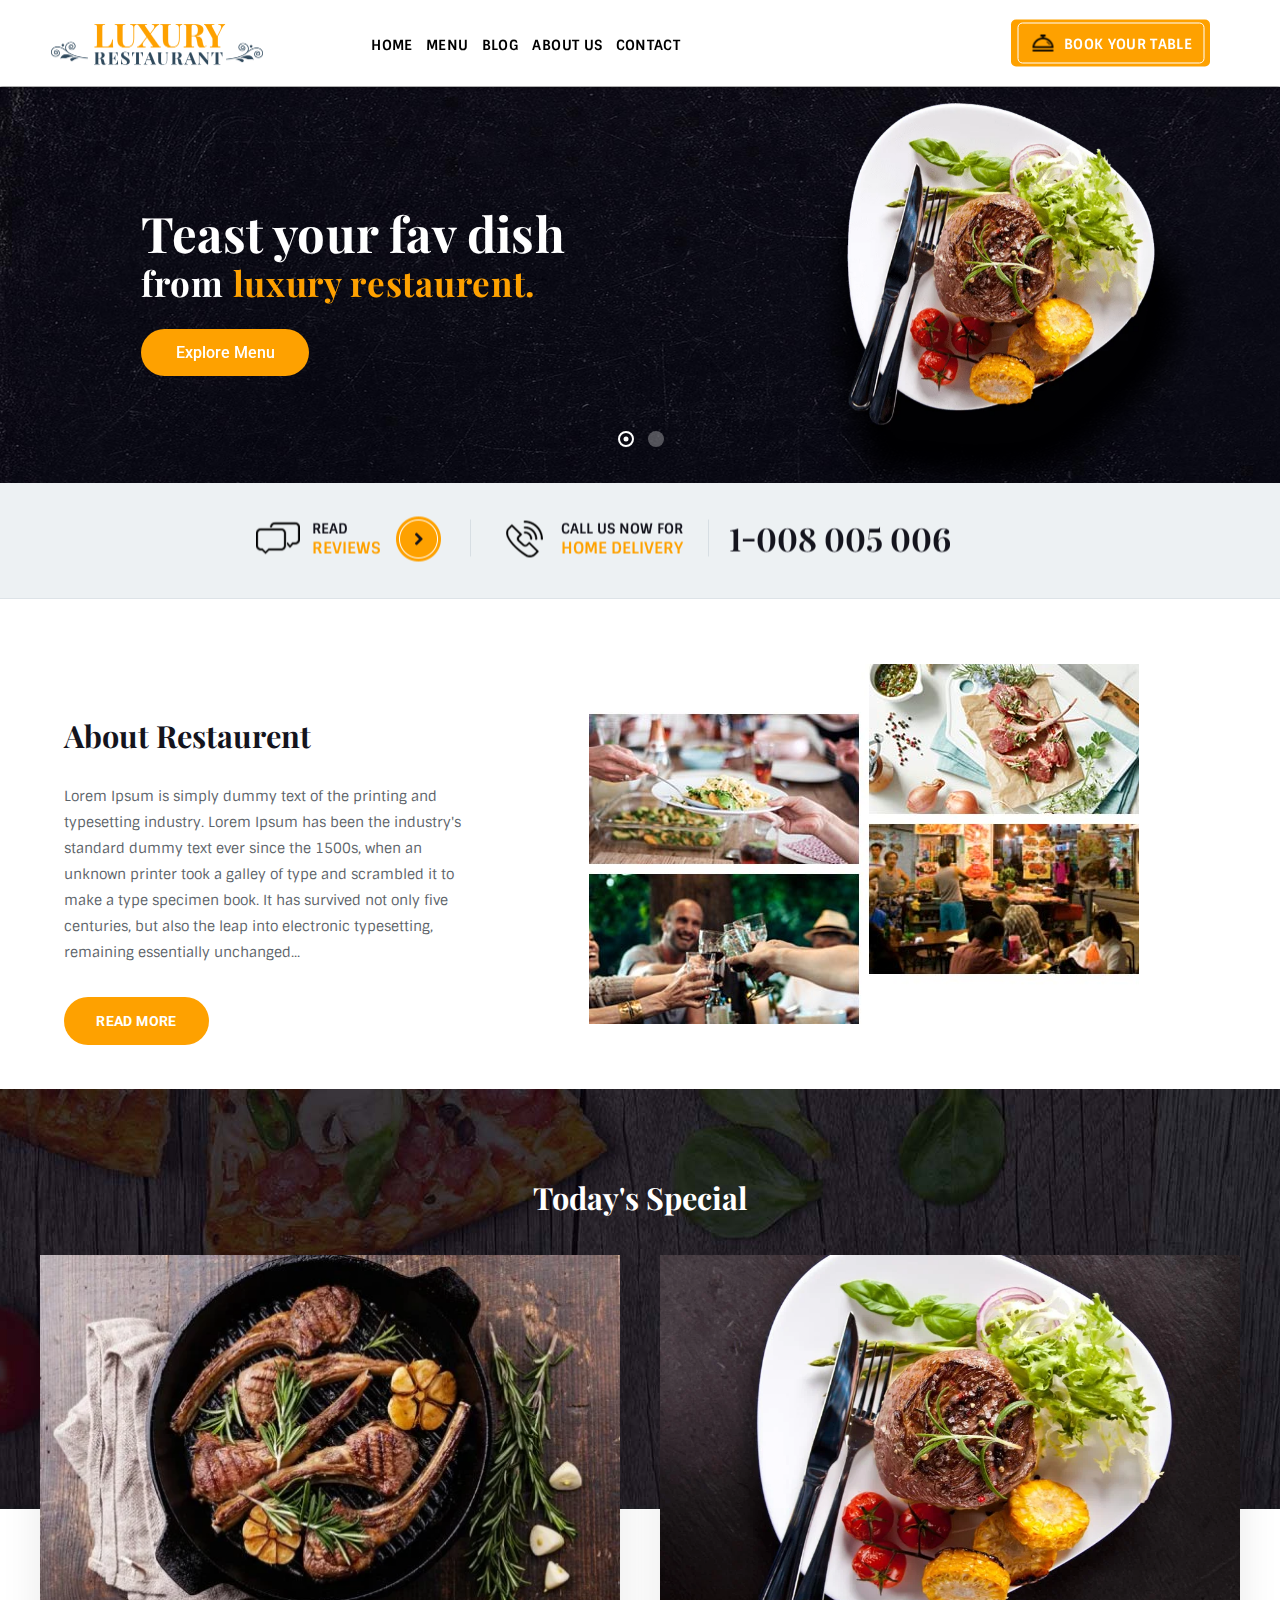
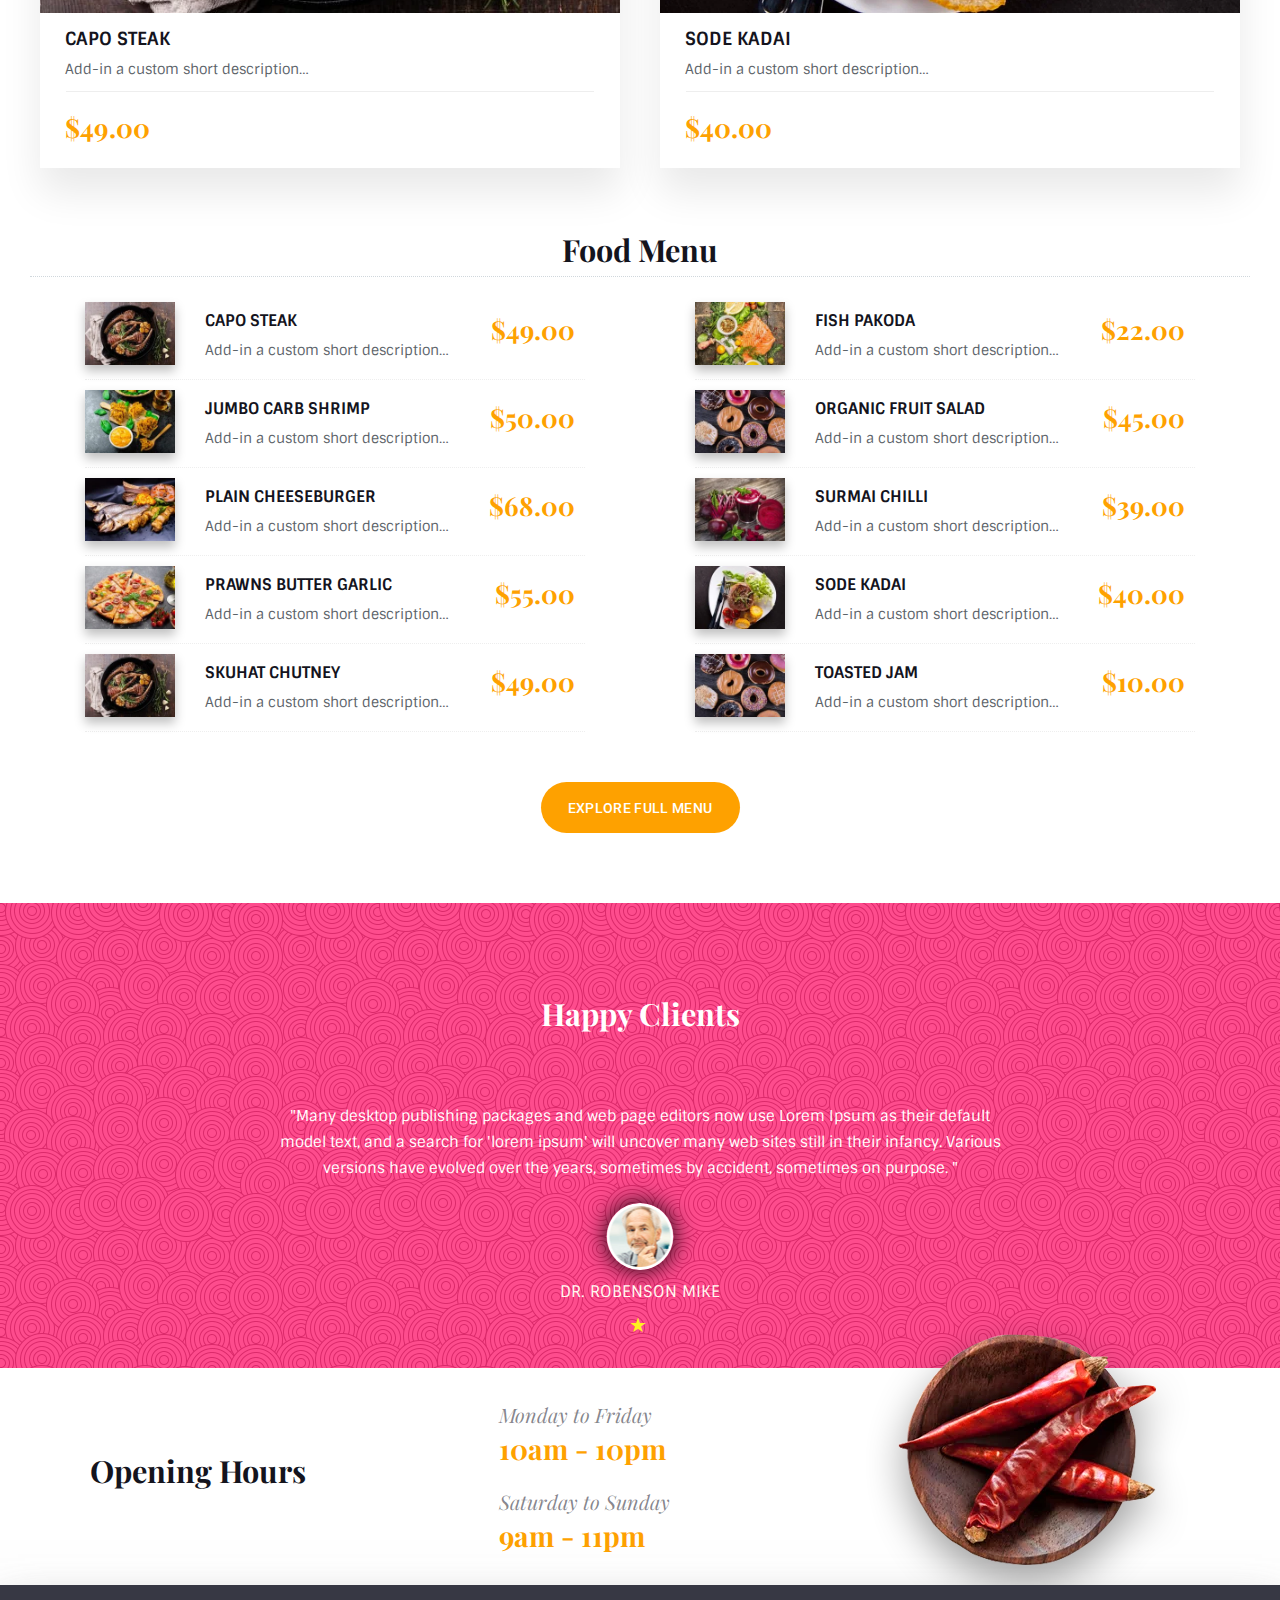
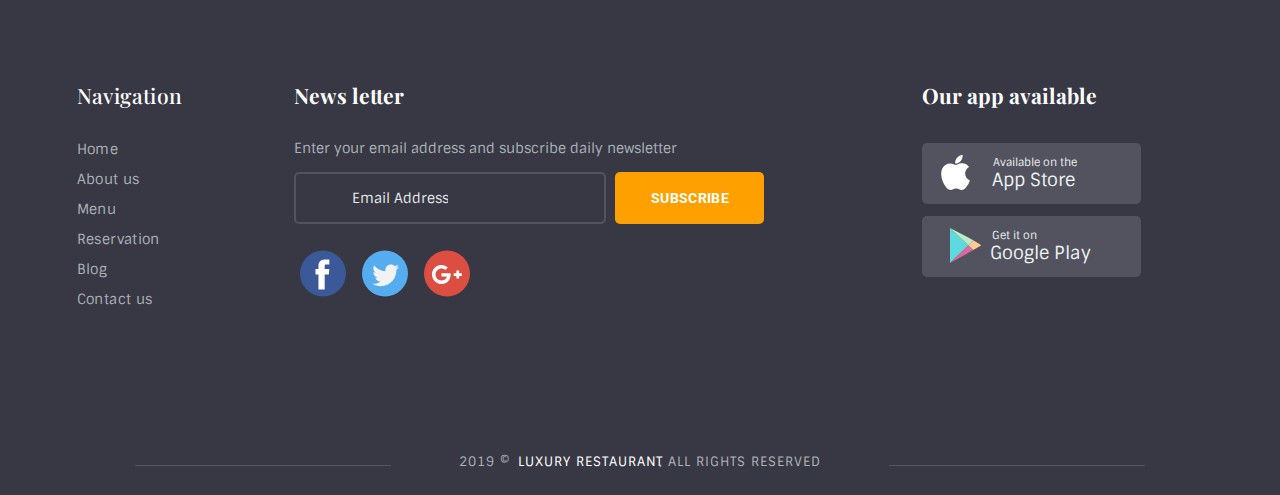
==== commit 08c9cfbe: "Add files via upload" ====
--- a/index.html
+++ b/index.html
@@ -13,10 +13,10 @@
 
 					<!-- CSS FILES -->
 		
-		<link rel="stylesheet" href="../css/styles.css">
-
-
-		<link rel="manifest" href="../manifest.webmanifest">
+		<link rel="stylesheet" href="./css/styles.css">
+
+
+		<link rel="manifest" href="./manifest.webmanifest">
 
 
 
@@ -32,11 +32,11 @@
 			
 		<!-- SCRIPT FOR SINGLE PAGE APPLICATION -->
 
-		<!-- <script src="../js/spa.js"></script> -->
+		<!-- <script src="./js/spa.js"></script> -->
 
 		<header class="header margin-center" id="header"> <div class="header-logo">
 					<picture class="logo-bg">
-					<img src="../img/logo-min.png" id="logo-bg" data-src="../img/logo-min.png" alt="Logo">
+					<img src="./img/logo-min.png" id="logo-bg" data-src="./img/logo-min.png" alt="Logo">
 					</picture>
 				</div>	
 
@@ -60,7 +60,7 @@
 							    </div>
 							    <button class="header-btn" onclick="getReservationPage();">
 							    	<div>
-										<img src="../img/icon-plate-min.png" alt="Plate">
+										<img src="./img/icon-plate-min.png" alt="Plate">
 										<span>Book your table</span>
 							   		</div>
 							    </button>
@@ -69,14 +69,14 @@
 
 		<main class="main maxWidth margin-center" id="main"><section class="slider" tabindex="0">
 			<picture class="slider-bg">
-				<img src="../img/Main/slide-bg.jpg" class="maxWidth" id="slider-bg" data-src="../img/Main/slide-bg.jpg" alt="Slider bg">
+				<img src="./img/Main/slide-bg.jpg" class="maxWidth" id="slider-bg" data-src="./img/Main/slide-bg.jpg" alt="Slider bg">
 			</picture>
 
 			<div class="dish">
 
 
 				<section class="sideOne side" data-side="1">
-					<img src="../img/Main/transparent-food-min.webp" data-side="1" id="slider-png" data-src="../img/Main/transparent-food-min.webp" alt="Dish">
+					<img src="./img/Main/transparent-food-min.webp" data-side="1" id="slider-png" data-src="./img/Main/transparent-food-min.webp" alt="Dish">
 
 					<div class="teast" data-side="1" id="teast">Teast your fav dish</div>
 					<div class="from" id="from">from <span class="sub">luxury restaurent.</span></div>
@@ -85,7 +85,7 @@
 				</section>
 
 				<section class="sideTwo side" data-side="2">
-					<img src="../img/Main/slider-bg-min.webp" data-side="2" id="slider-png" data-src="../img/Main/slider-bg-min.webp" alt="Dish">
+					<img src="./img/Main/slider-bg-min.webp" data-side="2" id="slider-png" data-src="./img/Main/slider-bg-min.webp" alt="Dish">
 
 					<div class="teast" data-side="2" id="teast">Made from locally</div>
 					<div class="from" id="from">sourced <span class="sub">ingredients.</span></div>
@@ -94,9 +94,9 @@
 				</section>
 
 				<img class="left-arrow" onclick="slide();
-												 nextSlide();" src="../img/left-arrow.svg" alt="left-arrow">
+												 nextSlide();" src="./img/left-arrow.svg" alt="left-arrow">
 				<img class="right-arrow" onclick="slide();
-										   		  nextSlide();" src="../img/left-arrow.svg" alt="right-arrow">
+										   		  nextSlide();" src="./img/left-arrow.svg" alt="right-arrow">
 
 				<div class="slide-circle">
 					<div class="circle circle-active" data-number="1"></div>
@@ -106,10 +106,10 @@
 		</section>
 		<section class="callUs maxWidth">
 			<a href="#reviews" class="reviews">
-				<img src="../img/Main/read-reviews-min.png" id="reviews" data-src="../img/Main/read-reviews-min.png" alt="review">
+				<img src="./img/Main/read-reviews-min.png" id="reviews" data-src="./img/Main/read-reviews-min.png" alt="review">
 			</a>
 			<a href="#callUs" class="callUs">
-				<img src="../img/Main/call-us-min.png" id="call-us" data-src="../img/Main/call-us-min.png" alt="call us">
+				<img src="./img/Main/call-us-min.png" id="call-us" data-src="./img/Main/call-us-min.png" alt="call us">
 			</a>
 		</section>
 		<section class="aboutUs maxWidth">
@@ -122,14 +122,14 @@
 
 		
 			<picture class="aboutUs-img">
-					<img src="../img/Main/image-main-min.jpg" id="aboutUs-img" data-src="../img/Main/image-main-min.jpg" alt="aboutUs">
+					<img src="./img/Main/image-main-min.jpg" id="aboutUs-img" data-src="./img/Main/image-main-min.jpg" alt="aboutUs">
 			</picture>
 
 		
 		</section>
 		<section class="specialFoods">
 			<picture class="picture-pizza">
-				<img src="../img/Main/pizza-bg-min.jpg" class="maxWidth" id="pizza-bg" data-src="../img/Main/pizza-bg-min.jpg" alt="pizza bg">
+				<img src="./img/Main/pizza-bg-min.jpg" class="maxWidth" id="pizza-bg" data-src="./img/Main/pizza-bg-min.jpg" alt="pizza bg">
 			</picture>
 
 			<div class="dishes-of-the-day">
@@ -141,7 +141,7 @@
 				
 
 					<picture class="picture-first">
-						<img src="../img/Menu/food-4-600x360.webp" id="first-dishes-img" data-src="" alt="First dishes image">
+						<img src="./img/Menu/food-4-600x360.webp" id="first-dishes-img" data-src="" alt="First dishes image">
 					</picture>
 
 					<h2 class="first-dishes-name">CAPO STEAK</h2>
@@ -158,7 +158,7 @@
 					
 
 					<picture class="picture-second">
-						<img src="../img/Menu/food-3-600x360.webp" id="second-dishes-img" data-src="" alt="Second dishes image">
+						<img src="./img/Menu/food-3-600x360.webp" id="second-dishes-img" data-src="" alt="Second dishes image">
 					</picture>
 
 					<h2 class="second-dishes-name">SODE KADAI</h2>
@@ -178,20 +178,20 @@
 			<hr>
 			<div class="menu">
 			
-			<div class="menu-item"><img class="menu-img" src="../img/Menu/food-4-200x140.webp"><div class="menu-title">CAPO STEAK</div><div class="menu-desc">Add-in a custom short description…</div><div class="menu-price">$49.00</div></div><div class="menu-item"><img class="menu-img" src="../img/Menu/food-8-200x140.webp"><div class="menu-title">FISH PAKODA</div><div class="menu-desc">Add-in a custom short description…</div><div class="menu-price">$22.00</div></div><div class="menu-item"><img class="menu-img" src="../img/Menu/food-9-200x140.webp"><div class="menu-title">JUMBO CARB SHRIMP</div><div class="menu-desc">Add-in a custom short description…</div><div class="menu-price">$50.00</div></div><div class="menu-item"><img class="menu-img" src="../img/Menu/food-7-200x140.webp"><div class="menu-title">ORGANIC FRUIT SALAD</div><div class="menu-desc">Add-in a custom short description…</div><div class="menu-price">$45.00</div></div><div class="menu-item"><img class="menu-img" src="../img/Menu/food-5-200x140.webp"><div class="menu-title">PLAIN CHEESEBURGER</div><div class="menu-desc">Add-in a custom short description…</div><div class="menu-price">$68.00</div></div><div class="menu-item"><img class="menu-img" src="../img/Menu/food-10-200x140.webp"><div class="menu-title">SURMAI CHILLI</div><div class="menu-desc">Add-in a custom short description…</div><div class="menu-price">$39.00</div></div><div class="menu-item"><img class="menu-img" src="../img/Menu/food-6-200x140.webp"><div class="menu-title">PRAWNS BUTTER GARLIC</div><div class="menu-desc">Add-in a custom short description…</div><div class="menu-price">$55.00</div></div><div class="menu-item"><img class="menu-img" src="../img/Menu/food-3-200x140.webp"><div class="menu-title">SODE KADAI</div><div class="menu-desc">Add-in a custom short description…</div><div class="menu-price">$40.00</div></div><div class="menu-item"><img class="menu-img" src="../img/Menu/food-4-200x140.webp"><div class="menu-title">SKUHAT CHUTNEY</div><div class="menu-desc">Add-in a custom short description…</div><div class="menu-price">$49.00</div></div><div class="menu-item"><img class="menu-img" src="../img/Menu/food-7-200x140.webp"><div class="menu-title">TOASTED JAM</div><div class="menu-desc">Add-in a custom short description…</div><div class="menu-price">$10.00</div></div></div>
+			<div class="menu-item"><img class="menu-img" src="./img/Menu/food-4-200x140.webp"><div class="menu-title">CAPO STEAK</div><div class="menu-desc">Add-in a custom short description…</div><div class="menu-price">$49.00</div></div><div class="menu-item"><img class="menu-img" src="./img/Menu/food-8-200x140.webp"><div class="menu-title">FISH PAKODA</div><div class="menu-desc">Add-in a custom short description…</div><div class="menu-price">$22.00</div></div><div class="menu-item"><img class="menu-img" src="./img/Menu/food-9-200x140.webp"><div class="menu-title">JUMBO CARB SHRIMP</div><div class="menu-desc">Add-in a custom short description…</div><div class="menu-price">$50.00</div></div><div class="menu-item"><img class="menu-img" src="./img/Menu/food-7-200x140.webp"><div class="menu-title">ORGANIC FRUIT SALAD</div><div class="menu-desc">Add-in a custom short description…</div><div class="menu-price">$45.00</div></div><div class="menu-item"><img class="menu-img" src="./img/Menu/food-5-200x140.webp"><div class="menu-title">PLAIN CHEESEBURGER</div><div class="menu-desc">Add-in a custom short description…</div><div class="menu-price">$68.00</div></div><div class="menu-item"><img class="menu-img" src="./img/Menu/food-10-200x140.webp"><div class="menu-title">SURMAI CHILLI</div><div class="menu-desc">Add-in a custom short description…</div><div class="menu-price">$39.00</div></div><div class="menu-item"><img class="menu-img" src="./img/Menu/food-6-200x140.webp"><div class="menu-title">PRAWNS BUTTER GARLIC</div><div class="menu-desc">Add-in a custom short description…</div><div class="menu-price">$55.00</div></div><div class="menu-item"><img class="menu-img" src="./img/Menu/food-3-200x140.webp"><div class="menu-title">SODE KADAI</div><div class="menu-desc">Add-in a custom short description…</div><div class="menu-price">$40.00</div></div><div class="menu-item"><img class="menu-img" src="./img/Menu/food-4-200x140.webp"><div class="menu-title">SKUHAT CHUTNEY</div><div class="menu-desc">Add-in a custom short description…</div><div class="menu-price">$49.00</div></div><div class="menu-item"><img class="menu-img" src="./img/Menu/food-7-200x140.webp"><div class="menu-title">TOASTED JAM</div><div class="menu-desc">Add-in a custom short description…</div><div class="menu-price">$10.00</div></div></div>
 			<button class="expMenu margin-center">Explore Full Menu</button>
 		</section>
 		<section class="review">
 			<picture class="review-bg maxWidth">
-				<img src="../img/Main/review-bg-min.png" id="review-bg" data-src="../img/Main/review-bg-min.png" alt="Review bg">
+				<img src="./img/Main/review-bg-min.png" id="review-bg" data-src="./img/Main/review-bg-min.png" alt="Review bg">
 			</picture>
 
 			<div class="title">Happy Clients</div>
 			
-			<div class="slider"><div class="review-item" data-item="1"><div class="review-quote">Lorem ipsum dolor sit amet, consectetur adipisicing elit. Eum laboriosam aspernatur, corporis sequi maiores maxime eligendi vel asperiores beatae commodi iure quia facere laborum minima. Ab qui placeat aperiam facilis?</div><img class="review-img" src="../img/Review/quoteimage-min.png"><div class="review-name">Dr. Jackson Bart</div><div class="review-rate">★★★★★</div></div><div class="review-item" data-item="2"><div class="review-quote">Lorem ipsum dolor sit amet, consectetur adipisicing elit. Dolores iusto tempore voluptatum blanditiis impedit alias magni ullam facilis perspiciatis magnam cum dignissimos doloremque, repudiandae obcaecati dolor, quae voluptatem. Quia, similique.</div><img class="review-img" src="../img/Review/quoteimage-min.png"><div class="review-name">Dr. Prabakaran John</div><div class="review-rate">★★★</div></div><div class="review-item review-active" data-item="3"><div class="review-quote">Many desktop publishing packages and web page editors now use Lorem Ipsum as their default model text, and a search for 'lorem ipsum' will uncover many web sites still in their infancy. Various versions have evolved over the years, sometimes by accident, sometimes on purpose. </div><img class="review-img" src="../img/Review/quoteimage-min.png"><div class="review-name">Dr. Robenson Mike</div><div class="review-rate">★</div></div></div>
-
-			<img class="left-arrow" src="../img/left-arrow.svg" alt="left-arrow">
-			<img class="right-arrow" src="../img/left-arrow.svg" alt="right-arrow">
+			<div class="slider"><div class="review-item" data-item="1"><div class="review-quote">Lorem ipsum dolor sit amet, consectetur adipisicing elit. Eum laboriosam aspernatur, corporis sequi maiores maxime eligendi vel asperiores beatae commodi iure quia facere laborum minima. Ab qui placeat aperiam facilis?</div><img class="review-img" src="./img/Review/quoteimage-min.png"><div class="review-name">Dr. Jackson Bart</div><div class="review-rate">★★★★★</div></div><div class="review-item" data-item="2"><div class="review-quote">Lorem ipsum dolor sit amet, consectetur adipisicing elit. Dolores iusto tempore voluptatum blanditiis impedit alias magni ullam facilis perspiciatis magnam cum dignissimos doloremque, repudiandae obcaecati dolor, quae voluptatem. Quia, similique.</div><img class="review-img" src="./img/Review/quoteimage-min.png"><div class="review-name">Dr. Prabakaran John</div><div class="review-rate">★★★</div></div><div class="review-item review-active" data-item="3"><div class="review-quote">Many desktop publishing packages and web page editors now use Lorem Ipsum as their default model text, and a search for 'lorem ipsum' will uncover many web sites still in their infancy. Various versions have evolved over the years, sometimes by accident, sometimes on purpose. </div><img class="review-img" src="./img/Review/quoteimage-min.png"><div class="review-name">Dr. Robenson Mike</div><div class="review-rate">★</div></div></div>
+
+			<img class="left-arrow" src="./img/left-arrow.svg" alt="left-arrow">
+			<img class="right-arrow" src="./img/left-arrow.svg" alt="right-arrow">
 
 		</section>
 		<section class="openingHours">
@@ -208,7 +208,7 @@
 			</div>
 
 			<picture class="pepers">
-				<img src="../img/Main/pepers-image.webp" id="pepers-bg" data-src="../img/Main/pepers-image.webp" alt="Pepers">
+				<img src="./img/Main/pepers-image.webp" id="pepers-bg" data-src="./img/Main/pepers-image.webp" alt="Pepers">
 			</picture>
 		</section></main>
 
@@ -230,9 +230,9 @@
 	   		</div>
 	   </div>
 	   <div class="footer-social">
-	   		<button class="facebook"><img src="../img/facebook.svg" alt="Facebook"></button>
-	   		<button class="twitter"><img src="../img/twitter.svg" alt="Twitter"></button>
-	   		<button class="google-plus"><img src="../img/google-plus.svg" alt="Google+"></button>
+	   		<button class="facebook"><img src="./img/facebook.svg" alt="Facebook"></button>
+	   		<button class="twitter"><img src="./img/twitter.svg" alt="Twitter"></button>
+	   		<button class="google-plus"><img src="./img/google-plus.svg" alt="Google+"></button>
 	   </div>
 	   <div class="footer-apps">
 	   		<div class="title">Our app available</div>
@@ -259,11 +259,11 @@
 
 		<!-- MAIN JAVASCRIPT FILE -->
 
-		<script src="../js/script.js"></script> 
+		<script src="./js/script.js"></script> 
 	
 		<!-- SCRIPT FOR LAZYLOAD -->
 
-		<script src="../js/lazyload.js"></script>
+		<script src="./js/lazyload.js"></script>
 
 
 
